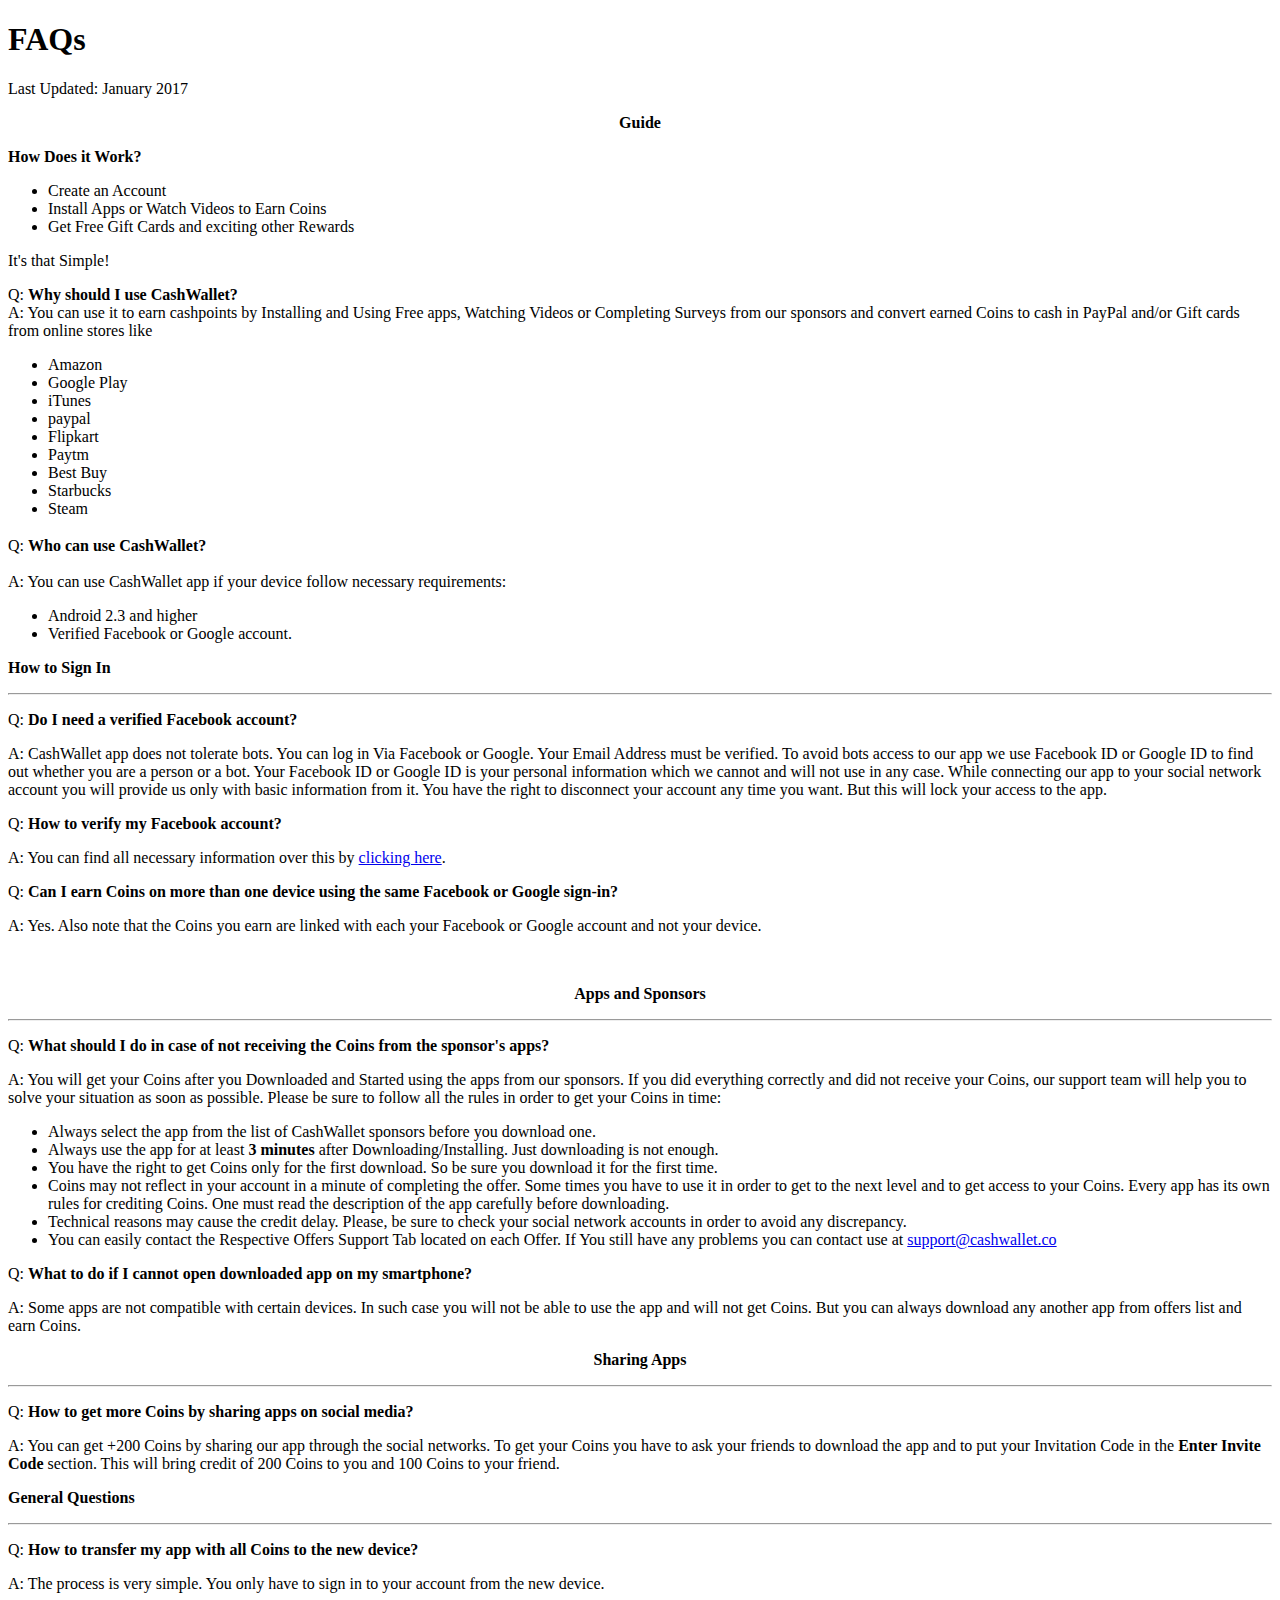
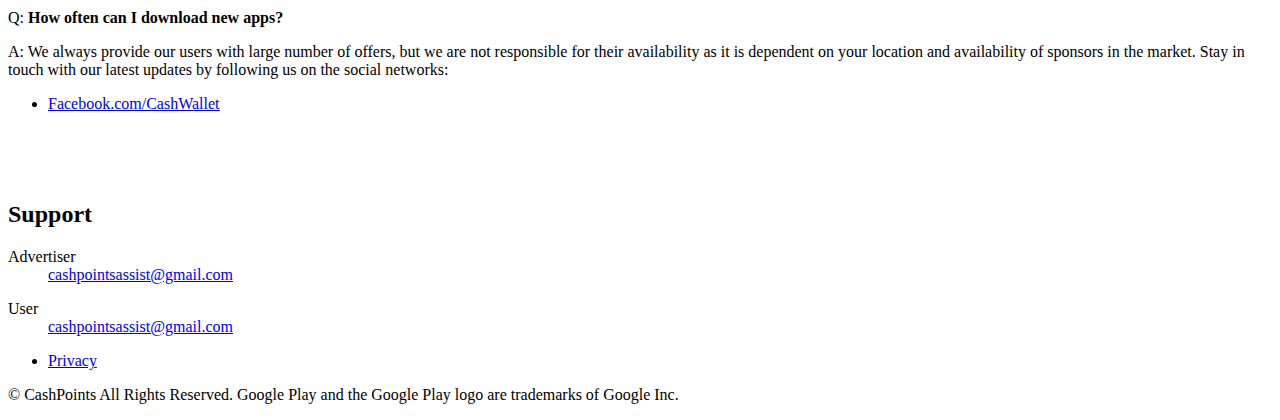
==== FAQ.html @ 26269d50 "added FAQ" ====
<!DOCTYPE HTML>
<html>
	<head>
		<title>CashPoints FAQ</title>
		<meta charset="utf-8" />
		<meta name="viewport" content="width=device-width, initial-scale=1" />
		<!--[if lte IE 8]><script src="assets/js/ie/html5shiv.js"></script><![endif]-->
		<link rel="stylesheet" href="assets/css/main.css" />
		<!--[if lte IE 9]><link rel="stylesheet" href="assets/css/ie9.css" /><![endif]-->
		<!--[if lte IE 8]><link rel="stylesheet" href="assets/css/ie8.css" /><![endif]-->
	</head>
	<body>

		<!-- Wrapper -->
			<div id="wrapper">

				<!-- Header -->
					<header id="header">
						<h1>FAQs</h1>
						<p>Last Updated: January 2017</p>
					</header>

				<!-- Main -->
					<div id="main">

						<!-- Content -->
							<section id="content" class="main">
							<p style="text-align: center;"><b>Guide</b></p>
							<b>How Does it Work?</b>
							<ul>
								<li>Create an Account</li>
								<li>Install Apps or Watch Videos to Earn Coins</li>
								<li>Get Free Gift Cards and exciting other Rewards</li>
								
							</ul>
							<p>It's that Simple!</p>
							<p>Q:&nbsp;<b>Why should I use CashWallet?</b><br>
							 A: You can use it to earn cashpoints by Installing and Using Free apps, Watching Videos or Completing Surveys from our sponsors and convert earned Coins to cash in PayPal and/or Gift cards from online stores like</p>
							 <ul>
								<li>Amazon</li>
								<li>Google Play</li>
								<li>iTunes</li>
								<li>paypal</li>
								<li>Flipkart</li>
								<li>Paytm</li>
                <li>Best Buy</li>
                <li>Starbucks</li>
                <li>Steam</li>
							</ul>
							<p><span style="line-height: 1.45em; background-color: initial;">Q:&nbsp;</span><b style="line-height: 1.45em; background-color: initial;">Who can use CashWallet?</b><br></p><p>A: You can use CashWallet app if your device follow necessary requirements:</p><ul><li>Android 2.3 and higher</li><li>Verified Facebook or Google account.</li></ul><b><p><b>How to Sign In</b></p></b><hr><p>Q:&nbsp;<b>Do I need a verified Facebook account?</b></p><p>A: CashWallet app does not tolerate bots. You can log in Via Facebook or Google. Your Email Address must be verified. To avoid bots access to our app we use Facebook ID or Google ID to find out whether you are a person or a bot. Your Facebook ID or Google ID is your personal information which we cannot and will not use in any case. While connecting our app to your social network account you will provide us only with basic information from it. You have the right to disconnect your account any time you want. But this will lock your access to the app.</p><p>Q:&nbsp;<b>How to verify my Facebook account?</b></p><p>A: You can find all necessary information over this by&nbsp;<a href="https://www.facebook.com/help/398085743567023/" target="_blank" class="external_link">clicking here</a>.</p><p>Q:&nbsp;<b>Can I earn Coins on more than one device using the same Facebook or Google sign-in?</b></p><p>A: Yes. Also note that the Coins you earn are linked with each your Facebook or Google account and not your device.</p><p><br></p><b><p style="text-align: center;"><b>Apps and Sponsors</b></p></b><hr><p>Q:&nbsp;<b>What should I do in case of not receiving the Coins from the sponsor's apps?</b></p><p>A: You will get your Coins after you Downloaded and Started using the apps from our sponsors. If you did everything correctly and did not receive your Coins, our support team will help you to solve your situation as soon as possible. Please be sure to follow all the rules in order to get your Coins in time:</p><ul><li>Always select the app from the list of CashWallet sponsors before you download one.</li><li>Always use the app for at least&nbsp;<b>3 minutes</b>&nbsp;after Downloading/Installing. Just downloading is not enough.</li><li>You have the right to get Coins only for the first download. So be sure you download it for the first time.</li><li>Coins may not reflect in your account in a minute of completing the offer. Some times you have to use it in order to get to the next level and to get access to your Coins. Every app has its own rules for crediting Coins. One must read the description of the app carefully before downloading.</li><li>Technical reasons may cause the credit delay. Please, be sure to check your social network accounts in order to avoid any discrepancy.</li><li>You can easily contact the Respective Offers Support Tab located on each Offer. If You still have any problems you can contact use at&nbsp;<a href="mailto:support@freepaisa.in"></a><a href="mailto:support@cashwallet.com"></a><a href="mailto:support@cashwallet.co">support@cashwallet.co</a></li></ul><p>Q:&nbsp;<b>What to do if I cannot open downloaded app on my smartphone?</b></p><p>A: Some apps are not compatible with certain devices. In such case you will not be able to use the app and will not get Coins. But you can always download any another app from offers list and earn Coins.</p><b><p style="text-align: center;"><b>Sharing Apps</b></p></b><hr><p>Q:&nbsp;<b>How to get more Coins by sharing apps on social media?</b></p><p>A: You can get +200 Coins by sharing our app through the social networks. To get your Coins you have to ask your friends to download the app and to put your Invitation Code in the&nbsp;<b>Enter Invite Code</b>&nbsp;section. This will bring credit of 200 Coins to you and 100 Coins to your friend.</p><b><p><b>General Questions</b></p></b><hr><p>Q:&nbsp;<b>How to transfer my app with all Coins to the new device?</b></p><p>A: The process is very simple. You only have to sign in to your account from the new device.</p><p>Q:&nbsp;<b>How often can I download new apps?</b></p><p>A: We always provide our users with large number of offers, but we are not responsible for their availability as it is dependent on your location and availability of sponsors in the market. Stay in touch with our latest updates by following us on the social networks:</p><p></p><ul><li><u style="background-color: initial;"><a href="https://www.facebook.com/CashWallet-211734185875477/" target="_blank" class="external_link">Facebook.com/CashWallet</a></u><br></li></ul><p></p><br><p></p>


								<br>
							</section>

					</div>

				<!-- Footer -->
					<footer id="footer">
						<section>
						<h2>Support</h2>
							<dl class="alt">
								<dt>Advertiser</dt>
								<dd><a href="mailto:cashpointsassist@gmail.com">cashpointsassist@gmail.com</a></dd>
							</dl>
							<dl class="alt">
								<dt>User</dt>
								<dd><a href="mailto:cashpointsassist@gmail.com">cashpointsassist@gmail.com</a></dd>
							</dl>
						</section>
						<section>
							<ul class="actions">
								<li><a href="privacy.html" class="button">Privacy</a></li>
							</ul>
						</section>
						
						<p class="copyright">&copy; CashPoints All Rights Reserved.  Google Play and the Google Play logo are trademarks of Google Inc.</p>
					</footer>

			</div>

		<!-- Scripts -->
			<script src="assets/js/jquery.min.js"></script>
			<script src="assets/js/jquery.scrollex.min.js"></script>
			<script src="assets/js/jquery.scrolly.min.js"></script>
			<script src="assets/js/skel.min.js"></script>
			<script src="assets/js/util.js"></script>
			<!--[if lte IE 8]><script src="assets/js/ie/respond.min.js"></script><![endif]-->
			<script src="assets/js/main.js"></script>

	</body>
</html>
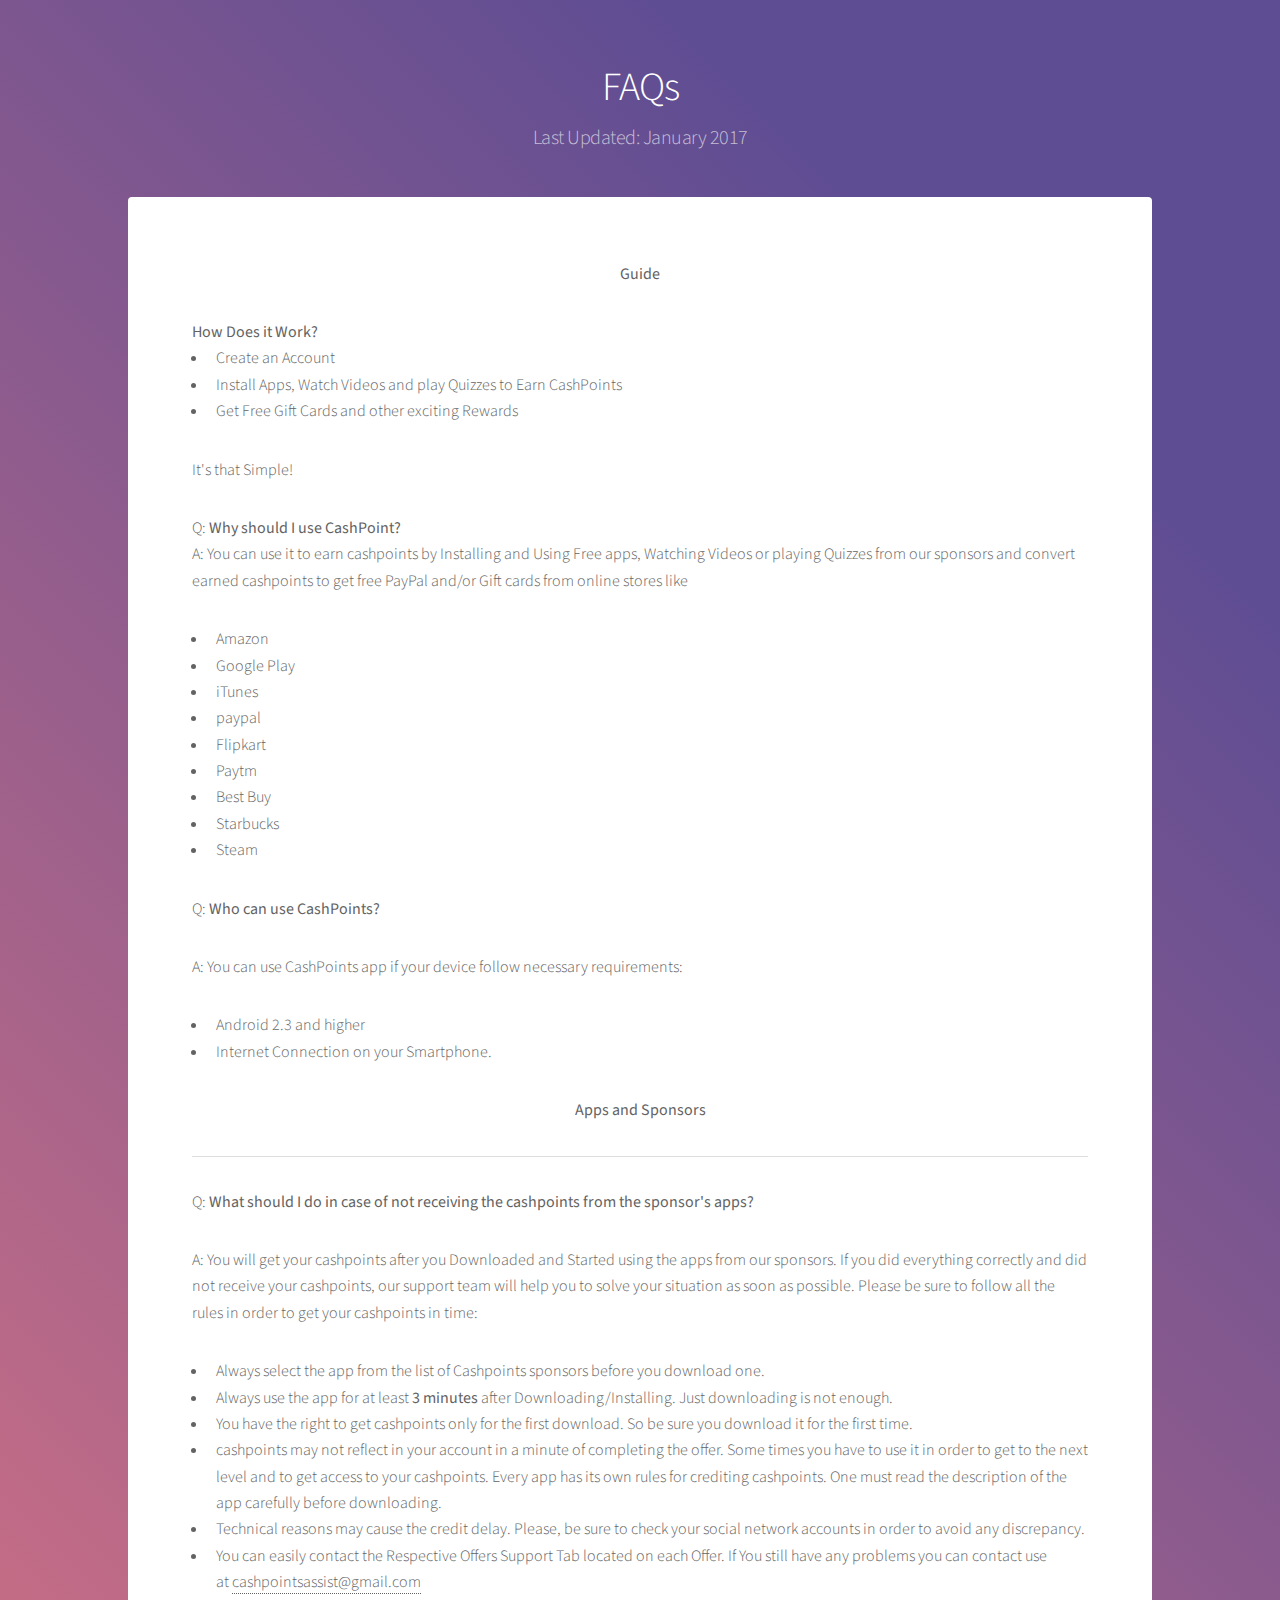
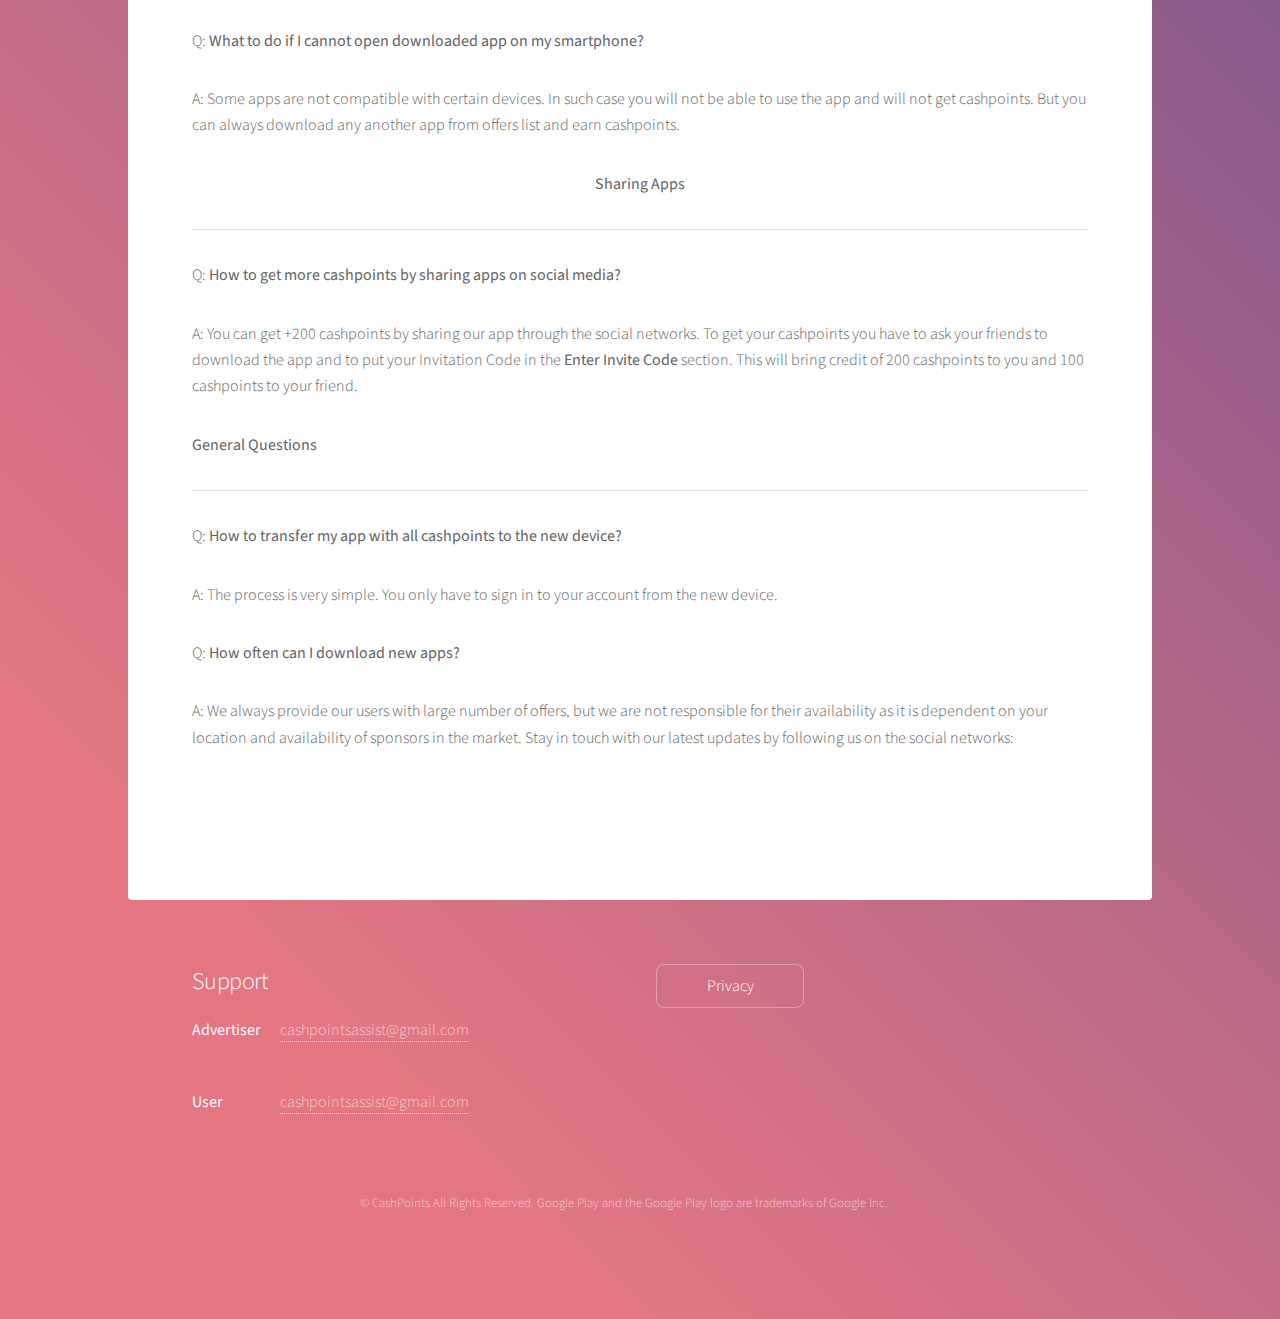
==== commit f68e72d7: "Update FAQ.html" ====
--- a/FAQ.html
+++ b/FAQ.html
@@ -1,92 +1,125 @@
+
 <!DOCTYPE HTML>
 <html>
-	<head>
-		<title>CashPoints FAQ</title>
-		<meta charset="utf-8" />
-		<meta name="viewport" content="width=device-width, initial-scale=1" />
-		<!--[if lte IE 8]><script src="assets/js/ie/html5shiv.js"></script><![endif]-->
-		<link rel="stylesheet" href="assets/css/main.css" />
-		<!--[if lte IE 9]><link rel="stylesheet" href="assets/css/ie9.css" /><![endif]-->
-		<!--[if lte IE 8]><link rel="stylesheet" href="assets/css/ie8.css" /><![endif]-->
-	</head>
-	<body>
-
-		<!-- Wrapper -->
-			<div id="wrapper">
-
-				<!-- Header -->
-					<header id="header">
-						<h1>FAQs</h1>
-						<p>Last Updated: January 2017</p>
-					</header>
-
-				<!-- Main -->
-					<div id="main">
-
-						<!-- Content -->
-							<section id="content" class="main">
-							<p style="text-align: center;"><b>Guide</b></p>
-							<b>How Does it Work?</b>
-							<ul>
-								<li>Create an Account</li>
-								<li>Install Apps or Watch Videos to Earn Coins</li>
-								<li>Get Free Gift Cards and exciting other Rewards</li>
-								
-							</ul>
-							<p>It's that Simple!</p>
-							<p>Q:&nbsp;<b>Why should I use CashWallet?</b><br>
-							 A: You can use it to earn cashpoints by Installing and Using Free apps, Watching Videos or Completing Surveys from our sponsors and convert earned Coins to cash in PayPal and/or Gift cards from online stores like</p>
-							 <ul>
-								<li>Amazon</li>
-								<li>Google Play</li>
-								<li>iTunes</li>
-								<li>paypal</li>
-								<li>Flipkart</li>
-								<li>Paytm</li>
-                <li>Best Buy</li>
-                <li>Starbucks</li>
-                <li>Steam</li>
-							</ul>
-							<p><span style="line-height: 1.45em; background-color: initial;">Q:&nbsp;</span><b style="line-height: 1.45em; background-color: initial;">Who can use CashWallet?</b><br></p><p>A: You can use CashWallet app if your device follow necessary requirements:</p><ul><li>Android 2.3 and higher</li><li>Verified Facebook or Google account.</li></ul><b><p><b>How to Sign In</b></p></b><hr><p>Q:&nbsp;<b>Do I need a verified Facebook account?</b></p><p>A: CashWallet app does not tolerate bots. You can log in Via Facebook or Google. Your Email Address must be verified. To avoid bots access to our app we use Facebook ID or Google ID to find out whether you are a person or a bot. Your Facebook ID or Google ID is your personal information which we cannot and will not use in any case. While connecting our app to your social network account you will provide us only with basic information from it. You have the right to disconnect your account any time you want. But this will lock your access to the app.</p><p>Q:&nbsp;<b>How to verify my Facebook account?</b></p><p>A: You can find all necessary information over this by&nbsp;<a href="https://www.facebook.com/help/398085743567023/" target="_blank" class="external_link">clicking here</a>.</p><p>Q:&nbsp;<b>Can I earn Coins on more than one device using the same Facebook or Google sign-in?</b></p><p>A: Yes. Also note that the Coins you earn are linked with each your Facebook or Google account and not your device.</p><p><br></p><b><p style="text-align: center;"><b>Apps and Sponsors</b></p></b><hr><p>Q:&nbsp;<b>What should I do in case of not receiving the Coins from the sponsor's apps?</b></p><p>A: You will get your Coins after you Downloaded and Started using the apps from our sponsors. If you did everything correctly and did not receive your Coins, our support team will help you to solve your situation as soon as possible. Please be sure to follow all the rules in order to get your Coins in time:</p><ul><li>Always select the app from the list of CashWallet sponsors before you download one.</li><li>Always use the app for at least&nbsp;<b>3 minutes</b>&nbsp;after Downloading/Installing. Just downloading is not enough.</li><li>You have the right to get Coins only for the first download. So be sure you download it for the first time.</li><li>Coins may not reflect in your account in a minute of completing the offer. Some times you have to use it in order to get to the next level and to get access to your Coins. Every app has its own rules for crediting Coins. One must read the description of the app carefully before downloading.</li><li>Technical reasons may cause the credit delay. Please, be sure to check your social network accounts in order to avoid any discrepancy.</li><li>You can easily contact the Respective Offers Support Tab located on each Offer. If You still have any problems you can contact use at&nbsp;<a href="mailto:support@freepaisa.in"></a><a href="mailto:support@cashwallet.com"></a><a href="mailto:support@cashwallet.co">support@cashwallet.co</a></li></ul><p>Q:&nbsp;<b>What to do if I cannot open downloaded app on my smartphone?</b></p><p>A: Some apps are not compatible with certain devices. In such case you will not be able to use the app and will not get Coins. But you can always download any another app from offers list and earn Coins.</p><b><p style="text-align: center;"><b>Sharing Apps</b></p></b><hr><p>Q:&nbsp;<b>How to get more Coins by sharing apps on social media?</b></p><p>A: You can get +200 Coins by sharing our app through the social networks. To get your Coins you have to ask your friends to download the app and to put your Invitation Code in the&nbsp;<b>Enter Invite Code</b>&nbsp;section. This will bring credit of 200 Coins to you and 100 Coins to your friend.</p><b><p><b>General Questions</b></p></b><hr><p>Q:&nbsp;<b>How to transfer my app with all Coins to the new device?</b></p><p>A: The process is very simple. You only have to sign in to your account from the new device.</p><p>Q:&nbsp;<b>How often can I download new apps?</b></p><p>A: We always provide our users with large number of offers, but we are not responsible for their availability as it is dependent on your location and availability of sponsors in the market. Stay in touch with our latest updates by following us on the social networks:</p><p></p><ul><li><u style="background-color: initial;"><a href="https://www.facebook.com/CashWallet-211734185875477/" target="_blank" class="external_link">Facebook.com/CashWallet</a></u><br></li></ul><p></p><br><p></p>
-
-
-								<br>
-							</section>
-
-					</div>
-
-				<!-- Footer -->
-					<footer id="footer">
-						<section>
-						<h2>Support</h2>
-							<dl class="alt">
-								<dt>Advertiser</dt>
-								<dd><a href="mailto:cashpointsassist@gmail.com">cashpointsassist@gmail.com</a></dd>
-							</dl>
-							<dl class="alt">
-								<dt>User</dt>
-								<dd><a href="mailto:cashpointsassist@gmail.com">cashpointsassist@gmail.com</a></dd>
-							</dl>
-						</section>
-						<section>
-							<ul class="actions">
-								<li><a href="privacy.html" class="button">Privacy</a></li>
-							</ul>
-						</section>
-						
-						<p class="copyright">&copy; CashPoints All Rights Reserved.  Google Play and the Google Play logo are trademarks of Google Inc.</p>
-					</footer>
-
-			</div>
-
-		<!-- Scripts -->
-			<script src="assets/js/jquery.min.js"></script>
-			<script src="assets/js/jquery.scrollex.min.js"></script>
-			<script src="assets/js/jquery.scrolly.min.js"></script>
-			<script src="assets/js/skel.min.js"></script>
-			<script src="assets/js/util.js"></script>
-			<!--[if lte IE 8]><script src="assets/js/ie/respond.min.js"></script><![endif]-->
-			<script src="assets/js/main.js"></script>
-
-	</body>
+   <head>
+      <title>CashPoints FAQ</title>
+      <meta charset="utf-8" />
+      <meta name="viewport" content="width=device-width, initial-scale=1" />
+      <!--[if lte IE 8]><script src="assets/js/ie/html5shiv.js"></script><![endif]-->
+      <link rel="stylesheet" href="css/main.css" />
+      <!--[if lte IE 9]>
+      <link rel="stylesheet" href="css/ie9.css" />
+      <![endif]-->
+      <!--[if lte IE 8]>
+      <link rel="stylesheet" href="css/ie8.css" />
+      <![endif]-->
+   </head>
+   <body>
+      <!-- Wrapper -->
+      <div id="wrapper">
+         <!-- Header -->
+         <header id="header">
+            <h1>FAQs</h1>
+            <p>Last Updated: January 2017</p>
+         </header>
+         <!-- Main -->
+         <div id="main">
+            <!-- Content -->
+            <section id="content" class="main">
+               <p style="text-align: center;"><b>Guide</b></p>
+               <b>How Does it Work?</b>
+               <ul>
+                  <li>Create an Account</li>
+                  <li>Install Apps, Watch Videos and play Quizzes to Earn CashPoints</li>
+                  <li>Get Free Gift Cards and other exciting Rewards</li>
+               </ul>
+               <p>It's that Simple!</p>
+               <p>Q:&nbsp;<b>Why should I use CashPoint?</b><br>
+                  A: You can use it to earn cashpoints by Installing and Using Free apps, Watching Videos or playing Quizzes from our sponsors and convert earned cashpoints to get free PayPal and/or Gift cards from online stores like
+               </p>
+               <ul>
+                  <li>Amazon</li>
+                  <li>Google Play</li>
+                  <li>iTunes</li>
+                  <li>paypal</li>
+                  <li>Flipkart</li>
+                  <li>Paytm</li>
+                  <li>Best Buy</li>
+                  <li>Starbucks</li>
+                  <li>Steam</li>
+               </ul>
+               <p><span style="line-height: 1.45em; background-color: initial;">Q:&nbsp;</span><b style="line-height: 1.45em; background-color: initial;">Who can use CashPoints?</b><br></p>
+               <p>A: You can use CashPoints app if your device follow necessary requirements:</p>
+               <ul>
+                  <li>Android 2.3 and higher</li>
+                  <li>Internet Connection on your Smartphone.</li>
+               </ul>
+               <b>
+                  <p style="text-align: center;"><b>Apps and Sponsors</b></p>
+               </b>
+               <hr>
+               <p>Q:&nbsp;<b>What should I do in case of not receiving the cashpoints from the sponsor's apps?</b></p>
+               <p>A: You will get your cashpoints after you Downloaded and Started using the apps from our sponsors. If you did everything correctly and did not receive your cashpoints, our support team will help you to solve your situation as soon as possible. Please be sure to follow all the rules in order to get your cashpoints in time:</p>
+               <ul>
+                  <li>Always select the app from the list of Cashpoints sponsors before you download one.</li>
+                  <li>Always use the app for at least&nbsp;<b>3 minutes</b>&nbsp;after Downloading/Installing. Just downloading is not enough.</li>
+                  <li>You have the right to get cashpoints only for the first download. So be sure you download it for the first time.</li>
+                  <li>cashpoints may not reflect in your account in a minute of completing the offer. Some times you have to use it in order to get to the next level and to get access to your cashpoints. Every app has its own rules for crediting cashpoints. One must read the description of the app carefully before downloading.</li>
+                  <li>Technical reasons may cause the credit delay. Please, be sure to check your social network accounts in order to avoid any discrepancy.</li>
+                  <li>You can easily contact the Respective Offers Support Tab located on each Offer. If You still have any problems you can contact use at&nbsp;<a href="mailto:cashpointsassist@gmail.com"></a><a href="mailto:cashpointsassist@gmail.com"></a><a href="mailto:cashpointsassist@gmail.com">cashpointsassist@gmail.com</a></li>
+               </ul>
+               <p>Q:&nbsp;<b>What to do if I cannot open downloaded app on my smartphone?</b></p>
+               <p>A: Some apps are not compatible with certain devices. In such case you will not be able to use the app and will not get cashpoints. But you can always download any another app from offers list and earn cashpoints.</p>
+               <b>
+                  <p style="text-align: center;"><b>Sharing Apps</b></p>
+               </b>
+               <hr>
+               <p>Q:&nbsp;<b>How to get more cashpoints by sharing apps on social media?</b></p>
+               <p>A: You can get +200 cashpoints by sharing our app through the social networks. To get your cashpoints you have to ask your friends to download the app and to put your Invitation Code in the&nbsp;<b>Enter Invite Code</b>&nbsp;section. This will bring credit of 200 cashpoints to you and 100 cashpoints to your friend.</p>
+               <b>
+                  <p><b>General Questions</b></p>
+               </b>
+               <hr>
+               <p>Q:&nbsp;<b>How to transfer my app with all cashpoints to the new device?</b></p>
+               <p>A: The process is very simple. You only have to sign in to your account from the new device.</p>
+               <p>Q:&nbsp;<b>How often can I download new apps?</b></p>
+               <p>A: We always provide our users with large number of offers, but we are not responsible for their availability as it is dependent on your location and availability of sponsors in the market. Stay in touch with our latest updates by following us on the social networks:</p>
+               <p></p>
+     
+               <p></p>
+               <br>
+               <p></p>
+               <br>
+            </section>
+         </div>
+         <!-- Footer -->
+         <footer id="footer">
+            <section>
+               <h2>Support</h2>
+               <dl class="alt">
+                  <dt>Advertiser</dt>
+                  <dd><a href="mailto:cashpointsassist@gmail.com">cashpointsassist@gmail.com</a></dd>
+               </dl>
+               <dl class="alt">
+                  <dt>User</dt>
+                  <dd><a href="mailto:cashpointsassist@gmail.com">cashpointsassist@gmail.com</a></dd>
+               </dl>
+            </section>
+            <section>
+               <ul class="actions">
+                  <li><a href="privacy.html" class="button">Privacy</a></li>
+               </ul>
+            </section>
+            <p class="copyright">&copy; CashPoints All Rights Reserved.  Google Play and the Google Play logo are trademarks of Google Inc.</p>
+         </footer>
+      </div>
+      <!-- Scripts -->
+      <script src="assets/js/jquery.min.js"></script>
+      <script src="assets/js/jquery.scrollex.min.js"></script>
+      <script src="assets/js/jquery.scrolly.min.js"></script>
+      <script src="assets/js/skel.min.js"></script>
+      <script src="assets/js/util.js"></script>
+      <!--[if lte IE 8]><script src="assets/js/ie/respond.min.js"></script><![endif]-->
+      <script src="assets/js/main.js"></script>
+   </body>
 </html>
--- a/css/main.css
+++ b/css/main.css
@@ -0,0 +1,3801 @@
+@import url(font-awesome.min.css);
+@import "https://fonts.googleapis.com/css?family=Source+Sans+Pro:300,400";
+
+/*
+	Stellar by HTML5 UP
+	html5up.net | @ajlkn
+	Free for personal and commercial use under the CCA 3.0 license (html5up.net/license)
+*/
+
+/* Reset */
+
+	html, body, div, span, applet, object, iframe, h1, h2, h3, h4, h5, h6, p, blockquote, pre, a, abbr, acronym, address, big, cite, code, del, dfn, em, img, ins, kbd, q, s, samp, small, strike, strong, sub, sup, tt, var, b, u, i, center, dl, dt, dd, ol, ul, li, fieldset, form, label, legend, table, caption, tbody, tfoot, thead, tr, th, td, article, aside, canvas, details, embed, figure, figcaption, footer, header, hgroup, menu, nav, output, ruby, section, summary, time, mark, audio, video {
+		margin: 0;
+		padding: 0;
+		border: 0;
+		font-size: 100%;
+		font: inherit;
+		vertical-align: baseline;
+	}
+
+	article, aside, details, figcaption, figure, footer, header, hgroup, menu, nav, section {
+		display: block;
+	}
+
+	body {
+		line-height: 1;
+	}
+
+	ol, ul {
+		list-style: none;
+	}
+
+	blockquote, q {
+		quotes: none;
+	}
+
+	blockquote:before, blockquote:after, q:before, q:after {
+		content: '';
+		content: none;
+	}
+
+	table {
+		border-collapse: collapse;
+		border-spacing: 0;
+	}
+
+	body {
+		-webkit-text-size-adjust: none;
+	}
+
+/* Box Model */
+
+	*, *:before, *:after {
+		-moz-box-sizing: border-box;
+		-webkit-box-sizing: border-box;
+		box-sizing: border-box;
+	}
+
+/* Grid */
+
+	.row {
+		border-bottom: solid 1px transparent;
+		-moz-box-sizing: border-box;
+		-webkit-box-sizing: border-box;
+		box-sizing: border-box;
+	}
+
+	.row > * {
+		float: left;
+		-moz-box-sizing: border-box;
+		-webkit-box-sizing: border-box;
+		box-sizing: border-box;
+	}
+
+	.row:after, .row:before {
+		content: '';
+		display: block;
+		clear: both;
+		height: 0;
+	}
+
+	.row.uniform > * > :first-child {
+		margin-top: 0;
+	}
+
+	.row.uniform > * > :last-child {
+		margin-bottom: 0;
+	}
+
+	.row.\30 \25 > * {
+		padding: 0 0 0 0em;
+	}
+
+	.row.\30 \25 {
+		margin: 0 0 -1px 0em;
+	}
+
+	.row.uniform.\30 \25 > * {
+		padding: 0em 0 0 0em;
+	}
+
+	.row.uniform.\30 \25 {
+		margin: 0em 0 -1px 0em;
+	}
+
+	.row > * {
+		padding: 0 0 0 1.5em;
+	}
+
+	.row {
+		margin: 0 0 -1px -1.5em;
+	}
+
+	.row.uniform > * {
+		padding: 1.5em 0 0 1.5em;
+	}
+
+	.row.uniform {
+		margin: -1.5em 0 -1px -1.5em;
+	}
+
+	.row.\32 00\25 > * {
+		padding: 0 0 0 3em;
+	}
+
+	.row.\32 00\25 {
+		margin: 0 0 -1px -3em;
+	}
+
+	.row.uniform.\32 00\25 > * {
+		padding: 3em 0 0 3em;
+	}
+
+	.row.uniform.\32 00\25 {
+		margin: -3em 0 -1px -3em;
+	}
+
+	.row.\31 50\25 > * {
+		padding: 0 0 0 2.25em;
+	}
+
+	.row.\31 50\25 {
+		margin: 0 0 -1px -2.25em;
+	}
+
+	.row.uniform.\31 50\25 > * {
+		padding: 2.25em 0 0 2.25em;
+	}
+
+	.row.uniform.\31 50\25 {
+		margin: -2.25em 0 -1px -2.25em;
+	}
+
+	.row.\35 0\25 > * {
+		padding: 0 0 0 0.75em;
+	}
+
+	.row.\35 0\25 {
+		margin: 0 0 -1px -0.75em;
+	}
+
+	.row.uniform.\35 0\25 > * {
+		padding: 0.75em 0 0 0.75em;
+	}
+
+	.row.uniform.\35 0\25 {
+		margin: -0.75em 0 -1px -0.75em;
+	}
+
+	.row.\32 5\25 > * {
+		padding: 0 0 0 0.375em;
+	}
+
+	.row.\32 5\25 {
+		margin: 0 0 -1px -0.375em;
+	}
+
+	.row.uniform.\32 5\25 > * {
+		padding: 0.375em 0 0 0.375em;
+	}
+
+	.row.uniform.\32 5\25 {
+		margin: -0.375em 0 -1px -0.375em;
+	}
+
+	.\31 2u, .\31 2u\24 {
+		width: 100%;
+		clear: none;
+		margin-left: 0;
+	}
+
+	.\31 1u, .\31 1u\24 {
+		width: 91.6666666667%;
+		clear: none;
+		margin-left: 0;
+	}
+
+	.\31 0u, .\31 0u\24 {
+		width: 83.3333333333%;
+		clear: none;
+		margin-left: 0;
+	}
+
+	.\39 u, .\39 u\24 {
+		width: 75%;
+		clear: none;
+		margin-left: 0;
+	}
+
+	.\38 u, .\38 u\24 {
+		width: 66.6666666667%;
+		clear: none;
+		margin-left: 0;
+	}
+
+	.\37 u, .\37 u\24 {
+		width: 58.3333333333%;
+		clear: none;
+		margin-left: 0;
+	}
+
+	.\36 u, .\36 u\24 {
+		width: 50%;
+		clear: none;
+		margin-left: 0;
+	}
+
+	.\35 u, .\35 u\24 {
+		width: 41.6666666667%;
+		clear: none;
+		margin-left: 0;
+	}
+
+	.\34 u, .\34 u\24 {
+		width: 33.3333333333%;
+		clear: none;
+		margin-left: 0;
+	}
+
+	.\33 u, .\33 u\24 {
+		width: 25%;
+		clear: none;
+		margin-left: 0;
+	}
+
+	.\32 u, .\32 u\24 {
+		width: 16.6666666667%;
+		clear: none;
+		margin-left: 0;
+	}
+
+	.\31 u, .\31 u\24 {
+		width: 8.3333333333%;
+		clear: none;
+		margin-left: 0;
+	}
+
+	.\31 2u\24 + *,
+	.\31 1u\24 + *,
+	.\31 0u\24 + *,
+	.\39 u\24 + *,
+	.\38 u\24 + *,
+	.\37 u\24 + *,
+	.\36 u\24 + *,
+	.\35 u\24 + *,
+	.\34 u\24 + *,
+	.\33 u\24 + *,
+	.\32 u\24 + *,
+	.\31 u\24 + * {
+		clear: left;
+	}
+
+	.\-11u {
+		margin-left: 91.66667%;
+	}
+
+	.\-10u {
+		margin-left: 83.33333%;
+	}
+
+	.\-9u {
+		margin-left: 75%;
+	}
+
+	.\-8u {
+		margin-left: 66.66667%;
+	}
+
+	.\-7u {
+		margin-left: 58.33333%;
+	}
+
+	.\-6u {
+		margin-left: 50%;
+	}
+
+	.\-5u {
+		margin-left: 41.66667%;
+	}
+
+	.\-4u {
+		margin-left: 33.33333%;
+	}
+
+	.\-3u {
+		margin-left: 25%;
+	}
+
+	.\-2u {
+		margin-left: 16.66667%;
+	}
+
+	.\-1u {
+		margin-left: 8.33333%;
+	}
+
+	@media screen and (max-width: 1680px) {
+
+		.row > * {
+			padding: 0 0 0 1.5em;
+		}
+
+		.row {
+			margin: 0 0 -1px -1.5em;
+		}
+
+		.row.uniform > * {
+			padding: 1.5em 0 0 1.5em;
+		}
+
+		.row.uniform {
+			margin: -1.5em 0 -1px -1.5em;
+		}
+
+		.row.\32 00\25 > * {
+			padding: 0 0 0 3em;
+		}
+
+		.row.\32 00\25 {
+			margin: 0 0 -1px -3em;
+		}
+
+		.row.uniform.\32 00\25 > * {
+			padding: 3em 0 0 3em;
+		}
+
+		.row.uniform.\32 00\25 {
+			margin: -3em 0 -1px -3em;
+		}
+
+		.row.\31 50\25 > * {
+			padding: 0 0 0 2.25em;
+		}
+
+		.row.\31 50\25 {
+			margin: 0 0 -1px -2.25em;
+		}
+
+		.row.uniform.\31 50\25 > * {
+			padding: 2.25em 0 0 2.25em;
+		}
+
+		.row.uniform.\31 50\25 {
+			margin: -2.25em 0 -1px -2.25em;
+		}
+
+		.row.\35 0\25 > * {
+			padding: 0 0 0 0.75em;
+		}
+
+		.row.\35 0\25 {
+			margin: 0 0 -1px -0.75em;
+		}
+
+		.row.uniform.\35 0\25 > * {
+			padding: 0.75em 0 0 0.75em;
+		}
+
+		.row.uniform.\35 0\25 {
+			margin: -0.75em 0 -1px -0.75em;
+		}
+
+		.row.\32 5\25 > * {
+			padding: 0 0 0 0.375em;
+		}
+
+		.row.\32 5\25 {
+			margin: 0 0 -1px -0.375em;
+		}
+
+		.row.uniform.\32 5\25 > * {
+			padding: 0.375em 0 0 0.375em;
+		}
+
+		.row.uniform.\32 5\25 {
+			margin: -0.375em 0 -1px -0.375em;
+		}
+
+		.\31 2u\28xlarge\29, .\31 2u\24\28xlarge\29 {
+			width: 100%;
+			clear: none;
+			margin-left: 0;
+		}
+
+		.\31 1u\28xlarge\29, .\31 1u\24\28xlarge\29 {
+			width: 91.6666666667%;
+			clear: none;
+			margin-left: 0;
+		}
+
+		.\31 0u\28xlarge\29, .\31 0u\24\28xlarge\29 {
+			width: 83.3333333333%;
+			clear: none;
+			margin-left: 0;
+		}
+
+		.\39 u\28xlarge\29, .\39 u\24\28xlarge\29 {
+			width: 75%;
+			clear: none;
+			margin-left: 0;
+		}
+
+		.\38 u\28xlarge\29, .\38 u\24\28xlarge\29 {
+			width: 66.6666666667%;
+			clear: none;
+			margin-left: 0;
+		}
+
+		.\37 u\28xlarge\29, .\37 u\24\28xlarge\29 {
+			width: 58.3333333333%;
+			clear: none;
+			margin-left: 0;
+		}
+
+		.\36 u\28xlarge\29, .\36 u\24\28xlarge\29 {
+			width: 50%;
+			clear: none;
+			margin-left: 0;
+		}
+
+		.\35 u\28xlarge\29, .\35 u\24\28xlarge\29 {
+			width: 41.6666666667%;
+			clear: none;
+			margin-left: 0;
+		}
+
+		.\34 u\28xlarge\29, .\34 u\24\28xlarge\29 {
+			width: 33.3333333333%;
+			clear: none;
+			margin-left: 0;
+		}
+
+		.\33 u\28xlarge\29, .\33 u\24\28xlarge\29 {
+			width: 25%;
+			clear: none;
+			margin-left: 0;
+		}
+
+		.\32 u\28xlarge\29, .\32 u\24\28xlarge\29 {
+			width: 16.6666666667%;
+			clear: none;
+			margin-left: 0;
+		}
+
+		.\31 u\28xlarge\29, .\31 u\24\28xlarge\29 {
+			width: 8.3333333333%;
+			clear: none;
+			margin-left: 0;
+		}
+
+		.\31 2u\24\28xlarge\29 + *,
+		.\31 1u\24\28xlarge\29 + *,
+		.\31 0u\24\28xlarge\29 + *,
+		.\39 u\24\28xlarge\29 + *,
+		.\38 u\24\28xlarge\29 + *,
+		.\37 u\24\28xlarge\29 + *,
+		.\36 u\24\28xlarge\29 + *,
+		.\35 u\24\28xlarge\29 + *,
+		.\34 u\24\28xlarge\29 + *,
+		.\33 u\24\28xlarge\29 + *,
+		.\32 u\24\28xlarge\29 + *,
+		.\31 u\24\28xlarge\29 + * {
+			clear: left;
+		}
+
+		.\-11u\28xlarge\29 {
+			margin-left: 91.66667%;
+		}
+
+		.\-10u\28xlarge\29 {
+			margin-left: 83.33333%;
+		}
+
+		.\-9u\28xlarge\29 {
+			margin-left: 75%;
+		}
+
+		.\-8u\28xlarge\29 {
+			margin-left: 66.66667%;
+		}
+
+		.\-7u\28xlarge\29 {
+			margin-left: 58.33333%;
+		}
+
+		.\-6u\28xlarge\29 {
+			margin-left: 50%;
+		}
+
+		.\-5u\28xlarge\29 {
+			margin-left: 41.66667%;
+		}
+
+		.\-4u\28xlarge\29 {
+			margin-left: 33.33333%;
+		}
+
+		.\-3u\28xlarge\29 {
+			margin-left: 25%;
+		}
+
+		.\-2u\28xlarge\29 {
+			margin-left: 16.66667%;
+		}
+
+		.\-1u\28xlarge\29 {
+			margin-left: 8.33333%;
+		}
+
+	}
+
+	@media screen and (max-width: 1280px) {
+
+		.row > * {
+			padding: 0 0 0 1.5em;
+		}
+
+		.row {
+			margin: 0 0 -1px -1.5em;
+		}
+
+		.row.uniform > * {
+			padding: 1.5em 0 0 1.5em;
+		}
+
+		.row.uniform {
+			margin: -1.5em 0 -1px -1.5em;
+		}
+
+		.row.\32 00\25 > * {
+			padding: 0 0 0 3em;
+		}
+
+		.row.\32 00\25 {
+			margin: 0 0 -1px -3em;
+		}
+
+		.row.uniform.\32 00\25 > * {
+			padding: 3em 0 0 3em;
+		}
+
+		.row.uniform.\32 00\25 {
+			margin: -3em 0 -1px -3em;
+		}
+
+		.row.\31 50\25 > * {
+			padding: 0 0 0 2.25em;
+		}
+
+		.row.\31 50\25 {
+			margin: 0 0 -1px -2.25em;
+		}
+
+		.row.uniform.\31 50\25 > * {
+			padding: 2.25em 0 0 2.25em;
+		}
+
+		.row.uniform.\31 50\25 {
+			margin: -2.25em 0 -1px -2.25em;
+		}
+
+		.row.\35 0\25 > * {
+			padding: 0 0 0 0.75em;
+		}
+
+		.row.\35 0\25 {
+			margin: 0 0 -1px -0.75em;
+		}
+
+		.row.uniform.\35 0\25 > * {
+			padding: 0.75em 0 0 0.75em;
+		}
+
+		.row.uniform.\35 0\25 {
+			margin: -0.75em 0 -1px -0.75em;
+		}
+
+		.row.\32 5\25 > * {
+			padding: 0 0 0 0.375em;
+		}
+
+		.row.\32 5\25 {
+			margin: 0 0 -1px -0.375em;
+		}
+
+		.row.uniform.\32 5\25 > * {
+			padding: 0.375em 0 0 0.375em;
+		}
+
+		.row.uniform.\32 5\25 {
+			margin: -0.375em 0 -1px -0.375em;
+		}
+
+		.\31 2u\28large\29, .\31 2u\24\28large\29 {
+			width: 100%;
+			clear: none;
+			margin-left: 0;
+		}
+
+		.\31 1u\28large\29, .\31 1u\24\28large\29 {
+			width: 91.6666666667%;
+			clear: none;
+			margin-left: 0;
+		}
+
+		.\31 0u\28large\29, .\31 0u\24\28large\29 {
+			width: 83.3333333333%;
+			clear: none;
+			margin-left: 0;
+		}
+
+		.\39 u\28large\29, .\39 u\24\28large\29 {
+			width: 75%;
+			clear: none;
+			margin-left: 0;
+		}
+
+		.\38 u\28large\29, .\38 u\24\28large\29 {
+			width: 66.6666666667%;
+			clear: none;
+			margin-left: 0;
+		}
+
+		.\37 u\28large\29, .\37 u\24\28large\29 {
+			width: 58.3333333333%;
+			clear: none;
+			margin-left: 0;
+		}
+
+		.\36 u\28large\29, .\36 u\24\28large\29 {
+			width: 50%;
+			clear: none;
+			margin-left: 0;
+		}
+
+		.\35 u\28large\29, .\35 u\24\28large\29 {
+			width: 41.6666666667%;
+			clear: none;
+			margin-left: 0;
+		}
+
+		.\34 u\28large\29, .\34 u\24\28large\29 {
+			width: 33.3333333333%;
+			clear: none;
+			margin-left: 0;
+		}
+
+		.\33 u\28large\29, .\33 u\24\28large\29 {
+			width: 25%;
+			clear: none;
+			margin-left: 0;
+		}
+
+		.\32 u\28large\29, .\32 u\24\28large\29 {
+			width: 16.6666666667%;
+			clear: none;
+			margin-left: 0;
+		}
+
+		.\31 u\28large\29, .\31 u\24\28large\29 {
+			width: 8.3333333333%;
+			clear: none;
+			margin-left: 0;
+		}
+
+		.\31 2u\24\28large\29 + *,
+		.\31 1u\24\28large\29 + *,
+		.\31 0u\24\28large\29 + *,
+		.\39 u\24\28large\29 + *,
+		.\38 u\24\28large\29 + *,
+		.\37 u\24\28large\29 + *,
+		.\36 u\24\28large\29 + *,
+		.\35 u\24\28large\29 + *,
+		.\34 u\24\28large\29 + *,
+		.\33 u\24\28large\29 + *,
+		.\32 u\24\28large\29 + *,
+		.\31 u\24\28large\29 + * {
+			clear: left;
+		}
+
+		.\-11u\28large\29 {
+			margin-left: 91.66667%;
+		}
+
+		.\-10u\28large\29 {
+			margin-left: 83.33333%;
+		}
+
+		.\-9u\28large\29 {
+			margin-left: 75%;
+		}
+
+		.\-8u\28large\29 {
+			margin-left: 66.66667%;
+		}
+
+		.\-7u\28large\29 {
+			margin-left: 58.33333%;
+		}
+
+		.\-6u\28large\29 {
+			margin-left: 50%;
+		}
+
+		.\-5u\28large\29 {
+			margin-left: 41.66667%;
+		}
+
+		.\-4u\28large\29 {
+			margin-left: 33.33333%;
+		}
+
+		.\-3u\28large\29 {
+			margin-left: 25%;
+		}
+
+		.\-2u\28large\29 {
+			margin-left: 16.66667%;
+		}
+
+		.\-1u\28large\29 {
+			margin-left: 8.33333%;
+		}
+
+	}
+
+	@media screen and (max-width: 980px) {
+
+		.row > * {
+			padding: 0 0 0 1.5em;
+		}
+
+		.row {
+			margin: 0 0 -1px -1.5em;
+		}
+
+		.row.uniform > * {
+			padding: 1.5em 0 0 1.5em;
+		}
+
+		.row.uniform {
+			margin: -1.5em 0 -1px -1.5em;
+		}
+
+		.row.\32 00\25 > * {
+			padding: 0 0 0 3em;
+		}
+
+		.row.\32 00\25 {
+			margin: 0 0 -1px -3em;
+		}
+
+		.row.uniform.\32 00\25 > * {
+			padding: 3em 0 0 3em;
+		}
+
+		.row.uniform.\32 00\25 {
+			margin: -3em 0 -1px -3em;
+		}
+
+		.row.\31 50\25 > * {
+			padding: 0 0 0 2.25em;
+		}
+
+		.row.\31 50\25 {
+			margin: 0 0 -1px -2.25em;
+		}
+
+		.row.uniform.\31 50\25 > * {
+			padding: 2.25em 0 0 2.25em;
+		}
+
+		.row.uniform.\31 50\25 {
+			margin: -2.25em 0 -1px -2.25em;
+		}
+
+		.row.\35 0\25 > * {
+			padding: 0 0 0 0.75em;
+		}
+
+		.row.\35 0\25 {
+			margin: 0 0 -1px -0.75em;
+		}
+
+		.row.uniform.\35 0\25 > * {
+			padding: 0.75em 0 0 0.75em;
+		}
+
+		.row.uniform.\35 0\25 {
+			margin: -0.75em 0 -1px -0.75em;
+		}
+
+		.row.\32 5\25 > * {
+			padding: 0 0 0 0.375em;
+		}
+
+		.row.\32 5\25 {
+			margin: 0 0 -1px -0.375em;
+		}
+
+		.row.uniform.\32 5\25 > * {
+			padding: 0.375em 0 0 0.375em;
+		}
+
+		.row.uniform.\32 5\25 {
+			margin: -0.375em 0 -1px -0.375em;
+		}
+
+		.\31 2u\28medium\29, .\31 2u\24\28medium\29 {
+			width: 100%;
+			clear: none;
+			margin-left: 0;
+		}
+
+		.\31 1u\28medium\29, .\31 1u\24\28medium\29 {
+			width: 91.6666666667%;
+			clear: none;
+			margin-left: 0;
+		}
+
+		.\31 0u\28medium\29, .\31 0u\24\28medium\29 {
+			width: 83.3333333333%;
+			clear: none;
+			margin-left: 0;
+		}
+
+		.\39 u\28medium\29, .\39 u\24\28medium\29 {
+			width: 75%;
+			clear: none;
+			margin-left: 0;
+		}
+
+		.\38 u\28medium\29, .\38 u\24\28medium\29 {
+			width: 66.6666666667%;
+			clear: none;
+			margin-left: 0;
+		}
+
+		.\37 u\28medium\29, .\37 u\24\28medium\29 {
+			width: 58.3333333333%;
+			clear: none;
+			margin-left: 0;
+		}
+
+		.\36 u\28medium\29, .\36 u\24\28medium\29 {
+			width: 50%;
+			clear: none;
+			margin-left: 0;
+		}
+
+		.\35 u\28medium\29, .\35 u\24\28medium\29 {
+			width: 41.6666666667%;
+			clear: none;
+			margin-left: 0;
+		}
+
+		.\34 u\28medium\29, .\34 u\24\28medium\29 {
+			width: 33.3333333333%;
+			clear: none;
+			margin-left: 0;
+		}
+
+		.\33 u\28medium\29, .\33 u\24\28medium\29 {
+			width: 25%;
+			clear: none;
+			margin-left: 0;
+		}
+
+		.\32 u\28medium\29, .\32 u\24\28medium\29 {
+			width: 16.6666666667%;
+			clear: none;
+			margin-left: 0;
+		}
+
+		.\31 u\28medium\29, .\31 u\24\28medium\29 {
+			width: 8.3333333333%;
+			clear: none;
+			margin-left: 0;
+		}
+
+		.\31 2u\24\28medium\29 + *,
+		.\31 1u\24\28medium\29 + *,
+		.\31 0u\24\28medium\29 + *,
+		.\39 u\24\28medium\29 + *,
+		.\38 u\24\28medium\29 + *,
+		.\37 u\24\28medium\29 + *,
+		.\36 u\24\28medium\29 + *,
+		.\35 u\24\28medium\29 + *,
+		.\34 u\24\28medium\29 + *,
+		.\33 u\24\28medium\29 + *,
+		.\32 u\24\28medium\29 + *,
+		.\31 u\24\28medium\29 + * {
+			clear: left;
+		}
+
+		.\-11u\28medium\29 {
+			margin-left: 91.66667%;
+		}
+
+		.\-10u\28medium\29 {
+			margin-left: 83.33333%;
+		}
+
+		.\-9u\28medium\29 {
+			margin-left: 75%;
+		}
+
+		.\-8u\28medium\29 {
+			margin-left: 66.66667%;
+		}
+
+		.\-7u\28medium\29 {
+			margin-left: 58.33333%;
+		}
+
+		.\-6u\28medium\29 {
+			margin-left: 50%;
+		}
+
+		.\-5u\28medium\29 {
+			margin-left: 41.66667%;
+		}
+
+		.\-4u\28medium\29 {
+			margin-left: 33.33333%;
+		}
+
+		.\-3u\28medium\29 {
+			margin-left: 25%;
+		}
+
+		.\-2u\28medium\29 {
+			margin-left: 16.66667%;
+		}
+
+		.\-1u\28medium\29 {
+			margin-left: 8.33333%;
+		}
+
+	}
+
+	@media screen and (max-width: 736px) {
+
+		.row > * {
+			padding: 0 0 0 1em;
+		}
+
+		.row {
+			margin: 0 0 -1px -1em;
+		}
+
+		.row.uniform > * {
+			padding: 1em 0 0 1em;
+		}
+
+		.row.uniform {
+			margin: -1em 0 -1px -1em;
+		}
+
+		.row.\32 00\25 > * {
+			padding: 0 0 0 2em;
+		}
+
+		.row.\32 00\25 {
+			margin: 0 0 -1px -2em;
+		}
+
+		.row.uniform.\32 00\25 > * {
+			padding: 2em 0 0 2em;
+		}
+
+		.row.uniform.\32 00\25 {
+			margin: -2em 0 -1px -2em;
+		}
+
+		.row.\31 50\25 > * {
+			padding: 0 0 0 1.5em;
+		}
+
+		.row.\31 50\25 {
+			margin: 0 0 -1px -1.5em;
+		}
+
+		.row.uniform.\31 50\25 > * {
+			padding: 1.5em 0 0 1.5em;
+		}
+
+		.row.uniform.\31 50\25 {
+			margin: -1.5em 0 -1px -1.5em;
+		}
+
+		.row.\35 0\25 > * {
+			padding: 0 0 0 0.5em;
+		}
+
+		.row.\35 0\25 {
+			margin: 0 0 -1px -0.5em;
+		}
+
+		.row.uniform.\35 0\25 > * {
+			padding: 0.5em 0 0 0.5em;
+		}
+
+		.row.uniform.\35 0\25 {
+			margin: -0.5em 0 -1px -0.5em;
+		}
+
+		.row.\32 5\25 > * {
+			padding: 0 0 0 0.25em;
+		}
+
+		.row.\32 5\25 {
+			margin: 0 0 -1px -0.25em;
+		}
+
+		.row.uniform.\32 5\25 > * {
+			padding: 0.25em 0 0 0.25em;
+		}
+
+		.row.uniform.\32 5\25 {
+			margin: -0.25em 0 -1px -0.25em;
+		}
+
+		.\31 2u\28small\29, .\31 2u\24\28small\29 {
+			width: 100%;
+			clear: none;
+			margin-left: 0;
+		}
+
+		.\31 1u\28small\29, .\31 1u\24\28small\29 {
+			width: 91.6666666667%;
+			clear: none;
+			margin-left: 0;
+		}
+
+		.\31 0u\28small\29, .\31 0u\24\28small\29 {
+			width: 83.3333333333%;
+			clear: none;
+			margin-left: 0;
+		}
+
+		.\39 u\28small\29, .\39 u\24\28small\29 {
+			width: 75%;
+			clear: none;
+			margin-left: 0;
+		}
+
+		.\38 u\28small\29, .\38 u\24\28small\29 {
+			width: 66.6666666667%;
+			clear: none;
+			margin-left: 0;
+		}
+
+		.\37 u\28small\29, .\37 u\24\28small\29 {
+			width: 58.3333333333%;
+			clear: none;
+			margin-left: 0;
+		}
+
+		.\36 u\28small\29, .\36 u\24\28small\29 {
+			width: 50%;
+			clear: none;
+			margin-left: 0;
+		}
+
+		.\35 u\28small\29, .\35 u\24\28small\29 {
+			width: 41.6666666667%;
+			clear: none;
+			margin-left: 0;
+		}
+
+		.\34 u\28small\29, .\34 u\24\28small\29 {
+			width: 33.3333333333%;
+			clear: none;
+			margin-left: 0;
+		}
+
+		.\33 u\28small\29, .\33 u\24\28small\29 {
+			width: 25%;
+			clear: none;
+			margin-left: 0;
+		}
+
+		.\32 u\28small\29, .\32 u\24\28small\29 {
+			width: 16.6666666667%;
+			clear: none;
+			margin-left: 0;
+		}
+
+		.\31 u\28small\29, .\31 u\24\28small\29 {
+			width: 8.3333333333%;
+			clear: none;
+			margin-left: 0;
+		}
+
+		.\31 2u\24\28small\29 + *,
+		.\31 1u\24\28small\29 + *,
+		.\31 0u\24\28small\29 + *,
+		.\39 u\24\28small\29 + *,
+		.\38 u\24\28small\29 + *,
+		.\37 u\24\28small\29 + *,
+		.\36 u\24\28small\29 + *,
+		.\35 u\24\28small\29 + *,
+		.\34 u\24\28small\29 + *,
+		.\33 u\24\28small\29 + *,
+		.\32 u\24\28small\29 + *,
+		.\31 u\24\28small\29 + * {
+			clear: left;
+		}
+
+		.\-11u\28small\29 {
+			margin-left: 91.66667%;
+		}
+
+		.\-10u\28small\29 {
+			margin-left: 83.33333%;
+		}
+
+		.\-9u\28small\29 {
+			margin-left: 75%;
+		}
+
+		.\-8u\28small\29 {
+			margin-left: 66.66667%;
+		}
+
+		.\-7u\28small\29 {
+			margin-left: 58.33333%;
+		}
+
+		.\-6u\28small\29 {
+			margin-left: 50%;
+		}
+
+		.\-5u\28small\29 {
+			margin-left: 41.66667%;
+		}
+
+		.\-4u\28small\29 {
+			margin-left: 33.33333%;
+		}
+
+		.\-3u\28small\29 {
+			margin-left: 25%;
+		}
+
+		.\-2u\28small\29 {
+			margin-left: 16.66667%;
+		}
+
+		.\-1u\28small\29 {
+			margin-left: 8.33333%;
+		}
+
+	}
+
+	@media screen and (max-width: 480px) {
+
+		.row > * {
+			padding: 0 0 0 1em;
+		}
+
+		.row {
+			margin: 0 0 -1px -1em;
+		}
+
+		.row.uniform > * {
+			padding: 1em 0 0 1em;
+		}
+
+		.row.uniform {
+			margin: -1em 0 -1px -1em;
+		}
+
+		.row.\32 00\25 > * {
+			padding: 0 0 0 2em;
+		}
+
+		.row.\32 00\25 {
+			margin: 0 0 -1px -2em;
+		}
+
+		.row.uniform.\32 00\25 > * {
+			padding: 2em 0 0 2em;
+		}
+
+		.row.uniform.\32 00\25 {
+			margin: -2em 0 -1px -2em;
+		}
+
+		.row.\31 50\25 > * {
+			padding: 0 0 0 1.5em;
+		}
+
+		.row.\31 50\25 {
+			margin: 0 0 -1px -1.5em;
+		}
+
+		.row.uniform.\31 50\25 > * {
+			padding: 1.5em 0 0 1.5em;
+		}
+
+		.row.uniform.\31 50\25 {
+			margin: -1.5em 0 -1px -1.5em;
+		}
+
+		.row.\35 0\25 > * {
+			padding: 0 0 0 0.5em;
+		}
+
+		.row.\35 0\25 {
+			margin: 0 0 -1px -0.5em;
+		}
+
+		.row.uniform.\35 0\25 > * {
+			padding: 0.5em 0 0 0.5em;
+		}
+
+		.row.uniform.\35 0\25 {
+			margin: -0.5em 0 -1px -0.5em;
+		}
+
+		.row.\32 5\25 > * {
+			padding: 0 0 0 0.25em;
+		}
+
+		.row.\32 5\25 {
+			margin: 0 0 -1px -0.25em;
+		}
+
+		.row.uniform.\32 5\25 > * {
+			padding: 0.25em 0 0 0.25em;
+		}
+
+		.row.uniform.\32 5\25 {
+			margin: -0.25em 0 -1px -0.25em;
+		}
+
+		.\31 2u\28xsmall\29, .\31 2u\24\28xsmall\29 {
+			width: 100%;
+			clear: none;
+			margin-left: 0;
+		}
+
+		.\31 1u\28xsmall\29, .\31 1u\24\28xsmall\29 {
+			width: 91.6666666667%;
+			clear: none;
+			margin-left: 0;
+		}
+
+		.\31 0u\28xsmall\29, .\31 0u\24\28xsmall\29 {
+			width: 83.3333333333%;
+			clear: none;
+			margin-left: 0;
+		}
+
+		.\39 u\28xsmall\29, .\39 u\24\28xsmall\29 {
+			width: 75%;
+			clear: none;
+			margin-left: 0;
+		}
+
+		.\38 u\28xsmall\29, .\38 u\24\28xsmall\29 {
+			width: 66.6666666667%;
+			clear: none;
+			margin-left: 0;
+		}
+
+		.\37 u\28xsmall\29, .\37 u\24\28xsmall\29 {
+			width: 58.3333333333%;
+			clear: none;
+			margin-left: 0;
+		}
+
+		.\36 u\28xsmall\29, .\36 u\24\28xsmall\29 {
+			width: 50%;
+			clear: none;
+			margin-left: 0;
+		}
+
+		.\35 u\28xsmall\29, .\35 u\24\28xsmall\29 {
+			width: 41.6666666667%;
+			clear: none;
+			margin-left: 0;
+		}
+
+		.\34 u\28xsmall\29, .\34 u\24\28xsmall\29 {
+			width: 33.3333333333%;
+			clear: none;
+			margin-left: 0;
+		}
+
+		.\33 u\28xsmall\29, .\33 u\24\28xsmall\29 {
+			width: 25%;
+			clear: none;
+			margin-left: 0;
+		}
+
+		.\32 u\28xsmall\29, .\32 u\24\28xsmall\29 {
+			width: 16.6666666667%;
+			clear: none;
+			margin-left: 0;
+		}
+
+		.\31 u\28xsmall\29, .\31 u\24\28xsmall\29 {
+			width: 8.3333333333%;
+			clear: none;
+			margin-left: 0;
+		}
+
+		.\31 2u\24\28xsmall\29 + *,
+		.\31 1u\24\28xsmall\29 + *,
+		.\31 0u\24\28xsmall\29 + *,
+		.\39 u\24\28xsmall\29 + *,
+		.\38 u\24\28xsmall\29 + *,
+		.\37 u\24\28xsmall\29 + *,
+		.\36 u\24\28xsmall\29 + *,
+		.\35 u\24\28xsmall\29 + *,
+		.\34 u\24\28xsmall\29 + *,
+		.\33 u\24\28xsmall\29 + *,
+		.\32 u\24\28xsmall\29 + *,
+		.\31 u\24\28xsmall\29 + * {
+			clear: left;
+		}
+
+		.\-11u\28xsmall\29 {
+			margin-left: 91.66667%;
+		}
+
+		.\-10u\28xsmall\29 {
+			margin-left: 83.33333%;
+		}
+
+		.\-9u\28xsmall\29 {
+			margin-left: 75%;
+		}
+
+		.\-8u\28xsmall\29 {
+			margin-left: 66.66667%;
+		}
+
+		.\-7u\28xsmall\29 {
+			margin-left: 58.33333%;
+		}
+
+		.\-6u\28xsmall\29 {
+			margin-left: 50%;
+		}
+
+		.\-5u\28xsmall\29 {
+			margin-left: 41.66667%;
+		}
+
+		.\-4u\28xsmall\29 {
+			margin-left: 33.33333%;
+		}
+
+		.\-3u\28xsmall\29 {
+			margin-left: 25%;
+		}
+
+		.\-2u\28xsmall\29 {
+			margin-left: 16.66667%;
+		}
+
+		.\-1u\28xsmall\29 {
+			margin-left: 8.33333%;
+		}
+
+	}
+
+	@media screen and (max-width: 360px) {
+
+		.row > * {
+			padding: 0 0 0 1em;
+		}
+
+		.row {
+			margin: 0 0 -1px -1em;
+		}
+
+		.row.uniform > * {
+			padding: 1em 0 0 1em;
+		}
+
+		.row.uniform {
+			margin: -1em 0 -1px -1em;
+		}
+
+		.row.\32 00\25 > * {
+			padding: 0 0 0 2em;
+		}
+
+		.row.\32 00\25 {
+			margin: 0 0 -1px -2em;
+		}
+
+		.row.uniform.\32 00\25 > * {
+			padding: 2em 0 0 2em;
+		}
+
+		.row.uniform.\32 00\25 {
+			margin: -2em 0 -1px -2em;
+		}
+
+		.row.\31 50\25 > * {
+			padding: 0 0 0 1.5em;
+		}
+
+		.row.\31 50\25 {
+			margin: 0 0 -1px -1.5em;
+		}
+
+		.row.uniform.\31 50\25 > * {
+			padding: 1.5em 0 0 1.5em;
+		}
+
+		.row.uniform.\31 50\25 {
+			margin: -1.5em 0 -1px -1.5em;
+		}
+
+		.row.\35 0\25 > * {
+			padding: 0 0 0 0.5em;
+		}
+
+		.row.\35 0\25 {
+			margin: 0 0 -1px -0.5em;
+		}
+
+		.row.uniform.\35 0\25 > * {
+			padding: 0.5em 0 0 0.5em;
+		}
+
+		.row.uniform.\35 0\25 {
+			margin: -0.5em 0 -1px -0.5em;
+		}
+
+		.row.\32 5\25 > * {
+			padding: 0 0 0 0.25em;
+		}
+
+		.row.\32 5\25 {
+			margin: 0 0 -1px -0.25em;
+		}
+
+		.row.uniform.\32 5\25 > * {
+			padding: 0.25em 0 0 0.25em;
+		}
+
+		.row.uniform.\32 5\25 {
+			margin: -0.25em 0 -1px -0.25em;
+		}
+
+		.\31 2u\28xxsmall\29, .\31 2u\24\28xxsmall\29 {
+			width: 100%;
+			clear: none;
+			margin-left: 0;
+		}
+
+		.\31 1u\28xxsmall\29, .\31 1u\24\28xxsmall\29 {
+			width: 91.6666666667%;
+			clear: none;
+			margin-left: 0;
+		}
+
+		.\31 0u\28xxsmall\29, .\31 0u\24\28xxsmall\29 {
+			width: 83.3333333333%;
+			clear: none;
+			margin-left: 0;
+		}
+
+		.\39 u\28xxsmall\29, .\39 u\24\28xxsmall\29 {
+			width: 75%;
+			clear: none;
+			margin-left: 0;
+		}
+
+		.\38 u\28xxsmall\29, .\38 u\24\28xxsmall\29 {
+			width: 66.6666666667%;
+			clear: none;
+			margin-left: 0;
+		}
+
+		.\37 u\28xxsmall\29, .\37 u\24\28xxsmall\29 {
+			width: 58.3333333333%;
+			clear: none;
+			margin-left: 0;
+		}
+
+		.\36 u\28xxsmall\29, .\36 u\24\28xxsmall\29 {
+			width: 50%;
+			clear: none;
+			margin-left: 0;
+		}
+
+		.\35 u\28xxsmall\29, .\35 u\24\28xxsmall\29 {
+			width: 41.6666666667%;
+			clear: none;
+			margin-left: 0;
+		}
+
+		.\34 u\28xxsmall\29, .\34 u\24\28xxsmall\29 {
+			width: 33.3333333333%;
+			clear: none;
+			margin-left: 0;
+		}
+
+		.\33 u\28xxsmall\29, .\33 u\24\28xxsmall\29 {
+			width: 25%;
+			clear: none;
+			margin-left: 0;
+		}
+
+		.\32 u\28xxsmall\29, .\32 u\24\28xxsmall\29 {
+			width: 16.6666666667%;
+			clear: none;
+			margin-left: 0;
+		}
+
+		.\31 u\28xxsmall\29, .\31 u\24\28xxsmall\29 {
+			width: 8.3333333333%;
+			clear: none;
+			margin-left: 0;
+		}
+
+		.\31 2u\24\28xxsmall\29 + *,
+		.\31 1u\24\28xxsmall\29 + *,
+		.\31 0u\24\28xxsmall\29 + *,
+		.\39 u\24\28xxsmall\29 + *,
+		.\38 u\24\28xxsmall\29 + *,
+		.\37 u\24\28xxsmall\29 + *,
+		.\36 u\24\28xxsmall\29 + *,
+		.\35 u\24\28xxsmall\29 + *,
+		.\34 u\24\28xxsmall\29 + *,
+		.\33 u\24\28xxsmall\29 + *,
+		.\32 u\24\28xxsmall\29 + *,
+		.\31 u\24\28xxsmall\29 + * {
+			clear: left;
+		}
+
+		.\-11u\28xxsmall\29 {
+			margin-left: 91.66667%;
+		}
+
+		.\-10u\28xxsmall\29 {
+			margin-left: 83.33333%;
+		}
+
+		.\-9u\28xxsmall\29 {
+			margin-left: 75%;
+		}
+
+		.\-8u\28xxsmall\29 {
+			margin-left: 66.66667%;
+		}
+
+		.\-7u\28xxsmall\29 {
+			margin-left: 58.33333%;
+		}
+
+		.\-6u\28xxsmall\29 {
+			margin-left: 50%;
+		}
+
+		.\-5u\28xxsmall\29 {
+			margin-left: 41.66667%;
+		}
+
+		.\-4u\28xxsmall\29 {
+			margin-left: 33.33333%;
+		}
+
+		.\-3u\28xxsmall\29 {
+			margin-left: 25%;
+		}
+
+		.\-2u\28xxsmall\29 {
+			margin-left: 16.66667%;
+		}
+
+		.\-1u\28xxsmall\29 {
+			margin-left: 8.33333%;
+		}
+
+	}
+
+/* Basic */
+
+	@-ms-viewport {
+		width: device-width;
+	}
+
+	body {
+		-ms-overflow-style: scrollbar;
+	}
+
+	@media screen and (max-width: 480px) {
+
+		html, body {
+			min-width: 320px;
+		}
+
+	}
+
+	body {
+		background-color: #935d8c;
+		background-image: url("images/overlay.png"), -moz-linear-gradient(45deg, #e37682 15%, #5f4d93 85%);
+		background-image: url("images/overlay.png"), -webkit-linear-gradient(45deg, #e37682 15%, #5f4d93 85%);
+		background-image: url("images/overlay.png"), -ms-linear-gradient(45deg, #e37682 15%, #5f4d93 85%);
+		background-image: url("images/overlay.png"), linear-gradient(45deg, #e37682 15%, #5f4d93 85%);
+	}
+
+		body.is-loading *, body.is-loading *:before, body.is-loading *:after {
+			-moz-animation: none !important;
+			-webkit-animation: none !important;
+			-ms-animation: none !important;
+			animation: none !important;
+			-moz-transition: none !important;
+			-webkit-transition: none !important;
+			-ms-transition: none !important;
+			transition: none !important;
+		}
+
+/* Type */
+
+	body {
+		background-color: #935d8c;
+		color: rgba(255, 255, 255, 0.65);
+	}
+
+	body, input, select, textarea {
+		font-family: "Source Sans Pro", Helvetica, sans-serif;
+		font-size: 17pt;
+		font-weight: 300;
+		line-height: 1.65;
+	}
+
+		@media screen and (max-width: 1680px) {
+
+			body, input, select, textarea {
+				font-size: 14pt;
+			}
+
+		}
+
+		@media screen and (max-width: 1280px) {
+
+			body, input, select, textarea {
+				font-size: 12pt;
+			}
+
+		}
+
+		@media screen and (max-width: 360px) {
+
+			body, input, select, textarea {
+				font-size: 11pt;
+			}
+
+		}
+
+	a {
+		-moz-transition: color 0.2s ease, border-bottom 0.2s ease;
+		-webkit-transition: color 0.2s ease, border-bottom 0.2s ease;
+		-ms-transition: color 0.2s ease, border-bottom 0.2s ease;
+		transition: color 0.2s ease, border-bottom 0.2s ease;
+		text-decoration: none;
+		border-bottom: dotted 1px;
+		color: inherit;
+	}
+
+		a:hover {
+			border-bottom-color: transparent;
+		}
+
+	strong, b {
+		font-weight: 400;
+	}
+
+	em, i {
+		font-style: italic;
+	}
+
+	p {
+		margin: 0 0 2em 0;
+	}
+
+		p.content {
+			-moz-columns: 20em 2;
+			-webkit-columns: 20em 2;
+			-ms-columns: 20em 2;
+			columns: 20em 2;
+			-moz-column-gap: 2em;
+			-webkit-column-gap: 2em;
+			-ms-column-gap: 2em;
+			column-gap: 2em;
+			text-align: justify;
+		}
+
+	h1, h2, h3, h4, h5, h6 {
+		font-weight: 300;
+		line-height: 1.5;
+		margin: 0 0 0.7em 0;
+		letter-spacing: -0.025em;
+	}
+
+		h1 a, h2 a, h3 a, h4 a, h5 a, h6 a {
+			color: inherit;
+			text-decoration: none;
+		}
+
+	h1 {
+		font-size: 2.5em;
+		line-height: 1.2;
+	}
+
+	h2 {
+		font-size: 1.5em;
+	}
+
+	h3 {
+		font-size: 1.25em;
+	}
+
+	h4 {
+		font-size: 1.1em;
+	}
+
+	h5 {
+		font-size: 0.9em;
+	}
+
+	h6 {
+		font-size: 0.7em;
+	}
+
+	@media screen and (max-width: 736px) {
+
+		h1 {
+			font-size: 2em;
+		}
+
+	}
+
+	sub {
+		font-size: 0.8em;
+		position: relative;
+		top: 0.5em;
+	}
+
+	sup {
+		font-size: 0.8em;
+		position: relative;
+		top: -0.5em;
+	}
+
+	blockquote {
+		border-left: solid 4px;
+		font-style: italic;
+		margin: 0 0 2em 0;
+		padding: 0.5em 0 0.5em 2em;
+	}
+
+	code {
+		border-radius: 8px;
+		border: solid 1px;
+		font-family: "Courier New", monospace;
+		font-size: 0.9em;
+		margin: 0 0.25em;
+		padding: 0.25em 0.65em;
+	}
+
+	pre {
+		-webkit-overflow-scrolling: touch;
+		font-family: "Courier New", monospace;
+		font-size: 0.9em;
+		margin: 0 0 2em 0;
+	}
+
+		pre code {
+			display: block;
+			line-height: 1.75;
+			padding: 1em 1.5em;
+			overflow-x: auto;
+		}
+
+	hr {
+		border: 0;
+		border-bottom: solid 1px;
+		margin: 2em 0;
+	}
+
+		hr.major {
+			margin: 3em 0;
+		}
+
+	.align-left {
+		text-align: left;
+	}
+
+	.align-center {
+		text-align: center;
+	}
+
+	.align-right {
+		text-align: right;
+	}
+
+	input, select, textarea {
+		color: #ffffff;
+	}
+
+	a:hover {
+		color: #ffffff;
+	}
+
+	strong, b {
+		color: #ffffff;
+	}
+
+	h1, h2, h3, h4, h5, h6 {
+		color: #ffffff;
+	}
+
+	blockquote {
+		border-left-color: rgba(255, 255, 255, 0.35);
+	}
+
+	code {
+		background: rgba(255, 255, 255, 0.075);
+		border-color: rgba(255, 255, 255, 0.35);
+	}
+
+	hr {
+		border-bottom-color: rgba(255, 255, 255, 0.35);
+	}
+
+/* Box */
+
+	.box {
+		border-radius: 8px;
+		border: solid;
+		margin-bottom: 2em;
+		padding: 1.5em;
+	}
+
+		.box > :last-child,
+		.box > :last-child > :last-child,
+		.box > :last-child > :last-child > :last-child {
+			margin-bottom: 0;
+		}
+
+		.box.alt {
+			border: 0;
+			border-radius: 0;
+			padding: 0;
+		}
+
+	.box {
+		border-color: rgba(255, 255, 255, 0.35);
+	}
+
+/* Button */
+
+	input[type="submit"],
+	input[type="reset"],
+	input[type="button"],
+	button,
+	.button {
+		-moz-appearance: none;
+		-webkit-appearance: none;
+		-ms-appearance: none;
+		appearance: none;
+		-moz-transition: background-color 0.2s ease-in-out, color 0.2s ease-in-out;
+		-webkit-transition: background-color 0.2s ease-in-out, color 0.2s ease-in-out;
+		-ms-transition: background-color 0.2s ease-in-out, color 0.2s ease-in-out;
+		transition: background-color 0.2s ease-in-out, color 0.2s ease-in-out;
+		border-radius: 8px;
+		border: 0;
+		cursor: pointer;
+		display: inline-block;
+		font-weight: 300;
+		height: 2.75em;
+		line-height: 2.75em;
+		min-width: 9.25em;
+		padding: 0 1.5em;
+		text-align: center;
+		text-decoration: none;
+		white-space: nowrap;
+	}
+
+		input[type="submit"].icon,
+		input[type="reset"].icon,
+		input[type="button"].icon,
+		button.icon,
+		.button.icon {
+			padding-left: 1.35em;
+		}
+
+			input[type="submit"].icon:before,
+			input[type="reset"].icon:before,
+			input[type="button"].icon:before,
+			button.icon:before,
+			.button.icon:before {
+				margin-right: 0.5em;
+			}
+
+		input[type="submit"].fit,
+		input[type="reset"].fit,
+		input[type="button"].fit,
+		button.fit,
+		.button.fit {
+			display: block;
+			margin: 0 0 1em 0;
+			width: 100%;
+		}
+
+		input[type="submit"].small,
+		input[type="reset"].small,
+		input[type="button"].small,
+		button.small,
+		.button.small {
+			font-size: 0.8em;
+		}
+
+		input[type="submit"].big,
+		input[type="reset"].big,
+		input[type="button"].big,
+		button.big,
+		.button.big {
+			font-size: 1.35em;
+		}
+
+		input[type="submit"].disabled, input[type="submit"]:disabled,
+		input[type="reset"].disabled,
+		input[type="reset"]:disabled,
+		input[type="button"].disabled,
+		input[type="button"]:disabled,
+		button.disabled,
+		button:disabled,
+		.button.disabled,
+		.button:disabled {
+			-moz-pointer-events: none;
+			-webkit-pointer-events: none;
+			-ms-pointer-events: none;
+			pointer-events: none;
+			opacity: 0.25;
+		}
+
+		@media screen and (max-width: 736px) {
+
+			input[type="submit"],
+			input[type="reset"],
+			input[type="button"],
+			button,
+			.button {
+				min-width: 0;
+			}
+
+		}
+
+	input[type="submit"],
+	input[type="reset"],
+	input[type="button"],
+	button,
+	.button {
+		background-color: transparent;
+		box-shadow: inset 0 0 0 1px rgba(255, 255, 255, 0.35);
+		color: #ffffff !important;
+	}
+
+		input[type="submit"]:hover,
+		input[type="reset"]:hover,
+		input[type="button"]:hover,
+		button:hover,
+		.button:hover {
+			background-color: rgba(255, 255, 255, 0.075);
+		}
+
+		input[type="submit"]:active,
+		input[type="reset"]:active,
+		input[type="button"]:active,
+		button:active,
+		.button:active {
+			background-color: rgba(255, 255, 255, 0.2);
+		}
+
+		input[type="submit"].icon:before,
+		input[type="reset"].icon:before,
+		input[type="button"].icon:before,
+		button.icon:before,
+		.button.icon:before {
+			color: rgba(255, 255, 255, 0.5);
+		}
+
+		input[type="submit"].special,
+		input[type="reset"].special,
+		input[type="button"].special,
+		button.special,
+		.button.special {
+			background-color: #8cc9f0;
+			color: #ffffff !important;
+			box-shadow: none;
+		}
+
+			input[type="submit"].special:hover,
+			input[type="reset"].special:hover,
+			input[type="button"].special:hover,
+			button.special:hover,
+			.button.special:hover {
+				background-color: #9acff2;
+			}
+
+			input[type="submit"].special:active,
+			input[type="reset"].special:active,
+			input[type="button"].special:active,
+			button.special:active,
+			.button.special:active {
+				background-color: #7ec3ee;
+			}
+
+			input[type="submit"].special.icon:before,
+			input[type="reset"].special.icon:before,
+			input[type="button"].special.icon:before,
+			button.special.icon:before,
+			.button.special.icon:before {
+				color: #ffffff !important;
+			}
+
+/* Form */
+
+	form {
+		margin: 0 0 2em 0;
+	}
+
+	label {
+		display: block;
+		font-size: 0.9em;
+		font-weight: 400;
+		margin: 0 0 1em 0;
+	}
+
+	input[type="text"],
+	input[type="password"],
+	input[type="email"],
+	select,
+	textarea {
+		-moz-appearance: none;
+		-webkit-appearance: none;
+		-ms-appearance: none;
+		appearance: none;
+		border-radius: 8px;
+		border: solid 1px;
+		color: inherit;
+		display: block;
+		outline: 0;
+		padding: 0 1em;
+		text-decoration: none;
+		width: 100%;
+	}
+
+		input[type="text"]:invalid,
+		input[type="password"]:invalid,
+		input[type="email"]:invalid,
+		select:invalid,
+		textarea:invalid {
+			box-shadow: none;
+		}
+
+	.select-wrapper {
+		text-decoration: none;
+		display: block;
+		position: relative;
+	}
+
+		.select-wrapper:before {
+			-moz-osx-font-smoothing: grayscale;
+			-webkit-font-smoothing: antialiased;
+			font-family: FontAwesome;
+			font-style: normal;
+			font-weight: normal;
+			text-transform: none !important;
+		}
+
+		.select-wrapper:before {
+			content: '\f078';
+			display: block;
+			height: 2.75em;
+			line-height: 2.75em;
+			pointer-events: none;
+			position: absolute;
+			right: 0;
+			text-align: center;
+			top: 0;
+			width: 2.75em;
+		}
+
+		.select-wrapper select::-ms-expand {
+			display: none;
+		}
+
+	input[type="text"],
+	input[type="password"],
+	input[type="email"],
+	select {
+		height: 2.75em;
+	}
+
+	textarea {
+		padding: 0.75em 1em;
+	}
+
+	input[type="checkbox"],
+	input[type="radio"] {
+		-moz-appearance: none;
+		-webkit-appearance: none;
+		-ms-appearance: none;
+		appearance: none;
+		display: block;
+		float: left;
+		margin-right: -2em;
+		opacity: 0;
+		width: 1em;
+		z-index: -1;
+	}
+
+		input[type="checkbox"] + label,
+		input[type="radio"] + label {
+			text-decoration: none;
+			cursor: pointer;
+			display: inline-block;
+			font-size: 1em;
+			font-weight: 300;
+			padding-left: 2.4em;
+			padding-right: 0.75em;
+			position: relative;
+		}
+
+			input[type="checkbox"] + label:before,
+			input[type="radio"] + label:before {
+				-moz-osx-font-smoothing: grayscale;
+				-webkit-font-smoothing: antialiased;
+				font-family: FontAwesome;
+				font-style: normal;
+				font-weight: normal;
+				text-transform: none !important;
+			}
+
+			input[type="checkbox"] + label:before,
+			input[type="radio"] + label:before {
+				border-radius: 8px;
+				border: solid 1px;
+				content: '';
+				display: inline-block;
+				height: 1.65em;
+				left: 0;
+				line-height: 1.58125em;
+				position: absolute;
+				text-align: center;
+				top: 0;
+				width: 1.65em;
+			}
+
+		input[type="checkbox"]:checked + label:before,
+		input[type="radio"]:checked + label:before {
+			content: '\f00c';
+		}
+
+	input[type="checkbox"] + label:before {
+		border-radius: 8px;
+	}
+
+	input[type="radio"] + label:before {
+		border-radius: 100%;
+	}
+
+	::-webkit-input-placeholder {
+		opacity: 1.0;
+	}
+
+	:-moz-placeholder {
+		opacity: 1.0;
+	}
+
+	::-moz-placeholder {
+		opacity: 1.0;
+	}
+
+	:-ms-input-placeholder {
+		opacity: 1.0;
+	}
+
+	.formerize-placeholder {
+		opacity: 1.0;
+	}
+
+	label {
+		color: #ffffff;
+	}
+
+	input[type="text"],
+	input[type="password"],
+	input[type="email"],
+	select,
+	textarea {
+		background: rgba(255, 255, 255, 0.075);
+		border-color: rgba(255, 255, 255, 0.35);
+	}
+
+		input[type="text"]:focus,
+		input[type="password"]:focus,
+		input[type="email"]:focus,
+		select:focus,
+		textarea:focus {
+			border-color: #8cc9f0;
+			box-shadow: 0 0 0 1px #8cc9f0;
+		}
+
+	.select-wrapper:before {
+		color: rgba(255, 255, 255, 0.35);
+	}
+
+	input[type="checkbox"] + label,
+	input[type="radio"] + label {
+		color: rgba(255, 255, 255, 0.65);
+	}
+
+		input[type="checkbox"] + label:before,
+		input[type="radio"] + label:before {
+			background: rgba(255, 255, 255, 0.075);
+			border-color: rgba(255, 255, 255, 0.35);
+		}
+
+	input[type="checkbox"]:checked + label:before,
+	input[type="radio"]:checked + label:before {
+		background-color: #ffffff;
+		border-color: #ffffff;
+		color: #935d8c;
+	}
+
+	input[type="checkbox"]:focus + label:before,
+	input[type="radio"]:focus + label:before {
+		border-color: #8cc9f0;
+		box-shadow: 0 0 0 1px #8cc9f0;
+	}
+
+	::-webkit-input-placeholder {
+		color: rgba(255, 255, 255, 0.5) !important;
+	}
+
+	:-moz-placeholder {
+		color: rgba(255, 255, 255, 0.5) !important;
+	}
+
+	::-moz-placeholder {
+		color: rgba(255, 255, 255, 0.5) !important;
+	}
+
+	:-ms-input-placeholder {
+		color: rgba(255, 255, 255, 0.5) !important;
+	}
+
+	.formerize-placeholder {
+		color: rgba(255, 255, 255, 0.5) !important;
+	}
+
+/* Icon */
+
+	.icon {
+		text-decoration: none;
+		-moz-transition: background-color 0.2s ease-in-out, color 0.2s ease-in-out;
+		-webkit-transition: background-color 0.2s ease-in-out, color 0.2s ease-in-out;
+		-ms-transition: background-color 0.2s ease-in-out, color 0.2s ease-in-out;
+		transition: background-color 0.2s ease-in-out, color 0.2s ease-in-out;
+		border-bottom: none;
+		position: relative;
+	}
+
+		.icon:before {
+			-moz-osx-font-smoothing: grayscale;
+			-webkit-font-smoothing: antialiased;
+			font-family: FontAwesome;
+			font-style: normal;
+			font-weight: normal;
+			text-transform: none !important;
+		}
+
+		.icon > .label {
+			display: none;
+		}
+
+		.icon.major {
+			border: solid 1px;
+			display: inline-block;
+			border-radius: 100%;
+			padding: 0.65em;
+			margin: 0 0 2em 0;
+			cursor: default;
+		}
+
+			.icon.major:before {
+				display: inline-block;
+				font-size: 6.25rem;
+				width: 2.25em;
+				height: 2.25em;
+				line-height: 2.2em;
+				border-radius: 100%;
+				border: solid 1px;
+				text-align: center;
+			}
+
+		.icon.alt {
+			display: inline-block;
+			border: solid 1px;
+			border-radius: 100%;
+		}
+
+			.icon.alt:before {
+				display: block;
+				font-size: 1.25em;
+				width: 2em;
+				height: 2em;
+				text-align: center;
+				line-height: 2em;
+			}
+
+		.icon.style1 {
+			color: #efa8b0;
+		}
+
+		.icon.style2 {
+			color: #c79cc8;
+		}
+
+		.icon.style3 {
+			color: #a89cc8;
+		}
+
+		.icon.style4 {
+			color: #9bb2e1;
+		}
+
+		.icon.style5 {
+			color: #8cc9f0;
+		}
+
+		@media screen and (max-width: 1680px) {
+
+			.icon.major:before {
+				font-size: 5.5rem;
+			}
+
+		}
+
+		@media screen and (max-width: 1280px) {
+
+			.icon.major:before {
+				font-size: 4.75rem;
+			}
+
+		}
+
+		@media screen and (max-width: 736px) {
+
+			.icon.major {
+				margin: 0 0 1.5em 0;
+				padding: 0.35em;
+			}
+
+				.icon.major:before {
+					font-size: 3.5rem;
+				}
+
+		}
+
+	.icon.major {
+		border-color: rgba(255, 255, 255, 0.35);
+	}
+
+		.icon.major:before {
+			border-color: rgba(255, 255, 255, 0.35);
+		}
+
+	.icon.alt {
+		border-color: rgba(255, 255, 255, 0.35);
+		color: #ffffff;
+	}
+
+		.icon.alt:hover {
+			background-color: rgba(255, 255, 255, 0.075);
+		}
+
+		.icon.alt:active {
+			background-color: rgba(255, 255, 255, 0.2);
+		}
+
+/* Image */
+
+	.image {
+		border-radius: 8px;
+		border: 0;
+		display: inline-block;
+		position: relative;
+	}
+
+		.image img {
+			border-radius: 8px;
+			display: block;
+		}
+
+		.image.left, .image.right {
+			max-width: 40%;
+		}
+
+			.image.left img, .image.right img {
+				width: 100%;
+			}
+
+		.image.left {
+			float: left;
+			margin: 0 1.5em 1em 0;
+			top: 0.25em;
+		}
+
+		.image.right {
+			float: right;
+			margin: 0 0 1em 1.5em;
+			top: 0.25em;
+		}
+
+		.image.fit {
+			display: block;
+			margin: 0 0 2em 0;
+			width: 100%;
+		}
+
+			.image.fit img {
+				width: 100%;
+			}
+
+		.image.main {
+			display: block;
+			margin: 0 0 3em 0;
+			width: 100%;
+		}
+
+			.image.main img {
+				width: 100%;
+			}
+
+/* List */
+
+	ol {
+		list-style: decimal;
+		margin: 0 0 2em 0;
+		padding-left: 1.25em;
+	}
+
+		ol li {
+			padding-left: 0.25em;
+		}
+
+	ul {
+		list-style: disc;
+		margin: 0 0 2em 0;
+		padding-left: 1em;
+	}
+
+		ul li {
+			padding-left: 0.5em;
+		}
+
+		ul.alt {
+			list-style: none;
+			padding-left: 0;
+		}
+
+			ul.alt li {
+				border-top: solid 1px;
+				padding: 0.5em 0;
+			}
+
+				ul.alt li:first-child {
+					border-top: 0;
+					padding-top: 0;
+				}
+
+		ul.icons {
+			cursor: default;
+			list-style: none;
+			padding-left: 0;
+		}
+
+			ul.icons li {
+				display: inline-block;
+				padding: 0 0.65em 0 0;
+			}
+
+				ul.icons li:last-child {
+					padding-right: 0 !important;
+				}
+
+		ul.actions {
+			cursor: default;
+			list-style: none;
+			padding-left: 0;
+		}
+
+			ul.actions li {
+				display: inline-block;
+				padding: 0 1em 0 0;
+				vertical-align: middle;
+			}
+
+				ul.actions li:last-child {
+					padding-right: 0;
+				}
+
+			ul.actions.small li {
+				padding: 0 0.5em 0 0;
+			}
+
+			ul.actions.vertical li {
+				display: block;
+				padding: 1em 0 0 0;
+			}
+
+				ul.actions.vertical li:first-child {
+					padding-top: 0;
+				}
+
+				ul.actions.vertical li > * {
+					margin-bottom: 0;
+				}
+
+			ul.actions.vertical.small li {
+				padding: 0.5em 0 0 0;
+			}
+
+				ul.actions.vertical.small li:first-child {
+					padding-top: 0;
+				}
+
+			ul.actions.fit {
+				display: table;
+				margin-left: -1em;
+				padding: 0;
+				table-layout: fixed;
+				width: calc(100% + 1em);
+			}
+
+				ul.actions.fit li {
+					display: table-cell;
+					padding: 0 0 0 1em;
+				}
+
+					ul.actions.fit li > * {
+						margin-bottom: 0;
+					}
+
+				ul.actions.fit.small {
+					margin-left: -0.5em;
+					width: calc(100% + 0.5em);
+				}
+
+					ul.actions.fit.small li {
+						padding: 0 0 0 0.5em;
+					}
+
+			@media screen and (max-width: 480px) {
+
+				ul.actions {
+					margin: 0 0 2em 0;
+				}
+
+					ul.actions li {
+						padding: 1em 0 0 0;
+						display: block;
+						text-align: center;
+						width: 100%;
+					}
+
+						ul.actions li:first-child {
+							padding-top: 0;
+						}
+
+						ul.actions li > * {
+							width: 100%;
+							margin: 0 !important;
+						}
+
+					ul.actions.small li {
+						padding: 0.5em 0 0 0;
+					}
+
+						ul.actions.small li:first-child {
+							padding-top: 0;
+						}
+
+			}
+
+	dl {
+		margin: 0 0 2em 0;
+	}
+
+		dl dt {
+			display: block;
+			font-weight: 400;
+			margin: 0 0 1em 0;
+		}
+
+		dl dd {
+			margin-left: 2em;
+		}
+
+		dl.alt dt {
+			display: block;
+			width: 3em;
+			margin: 0;
+			clear: left;
+			float: left;
+		}
+
+		dl.alt dd {
+			margin: 0 0 0.85em 5.5em;
+		}
+
+		dl.alt:after {
+			content: '';
+			display: block;
+			clear: both;
+		}
+
+	ul.alt li {
+		border-top-color: rgba(255, 255, 255, 0.35);
+	}
+
+	dl dt {
+		color: #ffffff;
+	}
+
+/* Section/Article */
+
+	section.special, article.special {
+		text-align: center;
+	}
+
+	header.major {
+		margin-bottom: 3em;
+	}
+
+		header.major h2 {
+			font-size: 2em;
+		}
+
+			header.major h2:after {
+				display: block;
+				content: '';
+				width: 3.25em;
+				height: 2px;
+				margin: 0.7em 0 1em 0;
+				border-radius: 2px;
+			}
+
+				section.special header.major h2:after, article.special header.major h2:after {
+					margin-left: auto;
+					margin-right: auto;
+				}
+
+		header.major p {
+			font-size: 1.25em;
+			letter-spacing: -0.025em;
+		}
+
+		header.major.special {
+			text-align: center;
+		}
+
+			header.major.special h2:after {
+				margin-left: auto;
+				margin-right: auto;
+			}
+
+	footer.major {
+		margin-top: 3em;
+	}
+
+	@media screen and (max-width: 736px) {
+
+		header.major {
+			margin-bottom: 0;
+		}
+
+			header.major h2 {
+				font-size: 1.5em;
+			}
+
+			header.major p {
+				font-size: 1em;
+				letter-spacing: 0;
+			}
+
+				header.major p br {
+					display: none;
+				}
+
+		footer.major {
+			margin-top: 0;
+		}
+
+	}
+
+	header.major h2:after {
+		background-color: rgba(255, 255, 255, 0.35);
+	}
+
+/* Table */
+
+	.table-wrapper {
+		-webkit-overflow-scrolling: touch;
+		overflow-x: auto;
+	}
+
+	table {
+		margin: 0 0 2em 0;
+		width: 100%;
+	}
+
+		table tbody tr {
+			border: solid 1px;
+			border-left: 0;
+			border-right: 0;
+		}
+
+		table td {
+			padding: 0.75em 0.75em;
+		}
+
+		table th {
+			font-size: 0.9em;
+			font-weight: 400;
+			padding: 0 0.75em 0.75em 0.75em;
+			text-align: left;
+		}
+
+		table thead {
+			border-bottom: solid 2px;
+		}
+
+		table tfoot {
+			border-top: solid 2px;
+		}
+
+		table.alt {
+			border-collapse: separate;
+		}
+
+			table.alt tbody tr td {
+				border: solid 1px;
+				border-left-width: 0;
+				border-top-width: 0;
+			}
+
+				table.alt tbody tr td:first-child {
+					border-left-width: 1px;
+				}
+
+			table.alt tbody tr:first-child td {
+				border-top-width: 1px;
+			}
+
+			table.alt thead {
+				border-bottom: 0;
+			}
+
+			table.alt tfoot {
+				border-top: 0;
+			}
+
+	table tbody tr {
+		border-color: rgba(255, 255, 255, 0.35);
+	}
+
+		table tbody tr:nth-child(2n + 1) {
+			background-color: rgba(255, 255, 255, 0.075);
+		}
+
+	table th {
+		color: #ffffff;
+	}
+
+	table thead {
+		border-bottom-color: rgba(255, 255, 255, 0.35);
+	}
+
+	table tfoot {
+		border-top-color: rgba(255, 255, 255, 0.35);
+	}
+
+	table.alt tbody tr td {
+		border-color: rgba(255, 255, 255, 0.35);
+	}
+
+/* Features */
+
+	.features {
+		display: -moz-flex;
+		display: -webkit-flex;
+		display: -ms-flex;
+		display: flex;
+		-moz-flex-wrap: wrap;
+		-webkit-flex-wrap: wrap;
+		-ms-flex-wrap: wrap;
+		flex-wrap: wrap;
+		-moz-justify-content: center;
+		-webkit-justify-content: center;
+		-ms-justify-content: center;
+		justify-content: center;
+		width: calc(100% + 2em);
+		margin: 0 0 3em -2em;
+		padding: 0;
+		list-style: none;
+	}
+
+		.features li {
+			width: calc(33.33333% - 2em);
+			margin-left: 2em;
+			margin-top: 3em;
+			padding: 0;
+		}
+
+			.features li:nth-child(1), .features li:nth-child(2), .features li:nth-child(3) {
+				margin-top: 0;
+			}
+
+			.features li > :last-child {
+				margin-bottom: 0;
+			}
+
+		@media screen and (max-width: 980px) {
+
+			.features li {
+				width: calc(50% - 2em);
+			}
+
+				.features li:nth-child(3) {
+					margin-top: 3em;
+				}
+
+		}
+
+		@media screen and (max-width: 736px) {
+
+			.features {
+				width: 100%;
+				margin: 0 0 2em 0;
+			}
+
+				.features li {
+					width: 100%;
+					margin-left: 0;
+					margin-top: 2em;
+				}
+
+					.features li:nth-child(2), .features li:nth-child(3) {
+						margin-top: 2em;
+					}
+
+		}
+
+/* Statistics */
+
+	.statistics {
+		display: -moz-flex;
+		display: -webkit-flex;
+		display: -ms-flex;
+		display: flex;
+		width: 100%;
+		margin: 0 0 3em 0;
+		padding: 0;
+		list-style: none;
+		cursor: default;
+	}
+
+		.statistics li {
+			-moz-flex: 1;
+			-webkit-flex: 1;
+			-ms-flex: 1;
+			flex: 1;
+			padding: 1.5em;
+			color: #ffffff;
+			text-align: center;
+		}
+
+			.statistics li.style1 {
+				background-color: #efa8b0;
+			}
+
+			.statistics li.style2 {
+				background-color: #c79cc8;
+			}
+
+			.statistics li.style3 {
+				background-color: #a89cc8;
+			}
+
+			.statistics li.style4 {
+				background-color: #9bb2e1;
+			}
+
+			.statistics li.style5 {
+				background-color: #8cc9f0;
+			}
+
+			.statistics li strong, .statistics li b {
+				display: block;
+				font-size: 2em;
+				line-height: 1.1;
+				color: inherit !important;
+				font-weight: 300;
+				letter-spacing: -0.025em;
+			}
+
+			.statistics li:first-child {
+				border-top-left-radius: 8px;
+				border-bottom-left-radius: 8px;
+			}
+
+			.statistics li:last-child {
+				border-top-right-radius: 8px;
+				border-bottom-right-radius: 8px;
+			}
+
+			.statistics li .icon {
+				display: inline-block;
+			}
+
+				.statistics li .icon:before {
+					font-size: 2.75rem;
+					line-height: 1.3;
+				}
+
+		@media screen and (max-width: 980px) {
+
+			.statistics li strong, .statistics li b {
+				font-size: 1.5em;
+			}
+
+		}
+
+		@media screen and (max-width: 736px) {
+
+			.statistics {
+				display: block;
+				width: 20em;
+				max-width: 100%;
+				margin: 0 auto 2em auto;
+			}
+
+				.statistics li:first-child {
+					border-bottom-left-radius: 0;
+					border-top-right-radius: 8px;
+				}
+
+				.statistics li:last-child {
+					border-top-right-radius: 0;
+					border-bottom-left-radius: 8px;
+				}
+
+				.statistics li .icon:before {
+					font-size: 3.75rem;
+				}
+
+				.statistics li strong, .statistics li b {
+					font-size: 2.5em;
+				}
+
+		}
+
+/* Spotlight */
+
+	.spotlight {
+		display: -moz-flex;
+		display: -webkit-flex;
+		display: -ms-flex;
+		display: flex;
+		-moz-align-items: center;
+		-webkit-align-items: center;
+		-ms-align-items: center;
+		align-items: center;
+		margin: 0 0 2em 0;
+	}
+
+		.spotlight .content {
+			-moz-flex: 1;
+			-webkit-flex: 1;
+			-ms-flex: 1;
+			flex: 1;
+		}
+
+			.spotlight .content > :last-child {
+				margin-bottom: 0;
+			}
+
+			.spotlight .content header.major {
+				margin: 0 0 2em 0;
+			}
+
+		.spotlight .image {
+			display: inline-block;
+			margin-left: 4em;
+			padding: 0.65em;
+			border-radius: 100%;
+			border: solid 1px;
+		}
+
+			.spotlight .image img {
+				display: block;
+				border-radius: 100%;
+				width: 16em;
+			}
+
+		@media screen and (max-width: 980px) {
+
+			.spotlight {
+				-moz-flex-direction: column-reverse;
+				-webkit-flex-direction: column-reverse;
+				-ms-flex-direction: column-reverse;
+				flex-direction: column-reverse;
+				text-align: center;
+			}
+
+				.spotlight .content {
+					-moz-flex: 0 1 auto;
+					-webkit-flex: 0 1 auto;
+					-ms-flex: 0 1 auto;
+					flex: 0 1 auto;
+					width: 100%;
+				}
+
+					.spotlight .content header.major h2:after {
+						margin-left: auto;
+						margin-right: auto;
+					}
+
+				.spotlight .image {
+					-moz-flex: 0 1 auto;
+					-webkit-flex: 0 1 auto;
+					-ms-flex: 0 1 auto;
+					flex: 0 1 auto;
+					margin-left: 0;
+					margin-bottom: 2em;
+				}
+
+		}
+
+		@media screen and (max-width: 736px) {
+
+			.spotlight .image {
+				padding: 0.35em;
+			}
+
+				.spotlight .image img {
+					width: 12em;
+				}
+
+		}
+
+	.spotlight .image {
+		border-color: rgba(255, 255, 255, 0.35);
+	}
+
+/* Header */
+
+	#header {
+		padding: 5em 5em 1em 5em ;
+		text-align: center;
+	}
+
+		#header h1 {
+			margin: 0 0 0.25em 0;
+		}
+
+		#header p {
+			font-size: 1.25em;
+			letter-spacing: -0.025em;
+		}
+
+		#header.alt {
+			padding: 7em 5em 4em 5em ;
+		}
+
+			#header.alt h1 {
+				font-size: 3.25em;
+			}
+
+			#header.alt > * {
+				-moz-transition: opacity 3s ease;
+				-webkit-transition: opacity 3s ease;
+				-ms-transition: opacity 3s ease;
+				transition: opacity 3s ease;
+				-moz-transition-delay: 0.5s;
+				-webkit-transition-delay: 0.5s;
+				-ms-transition-delay: 0.5s;
+				transition-delay: 0.5s;
+				opacity: 1;
+			}
+
+			#header.alt .logo {
+				-moz-transition: opacity 1.25s ease, -moz-transform 0.5s ease;
+				-webkit-transition: opacity 1.25s ease, -webkit-transform 0.5s ease;
+				-ms-transition: opacity 1.25s ease, -ms-transform 0.5s ease;
+				transition: opacity 1.25s ease, transform 0.5s ease;
+				-moz-transition-delay: 0s;
+				-webkit-transition-delay: 0s;
+				-ms-transition-delay: 0s;
+				transition-delay: 0s;
+				display: block;
+				margin: 0 0 1.5em 0;
+			}
+
+				#header.alt .logo img {
+					display: block;
+					margin: 0 auto;
+					max-width: 75%;
+				}
+
+		@media screen and (max-width: 1280px) {
+
+			#header {
+				padding: 4em 4em 0.1em 4em ;
+			}
+
+				#header.alt {
+					padding: 6em 4em 3em 4em ;
+				}
+
+		}
+
+		@media screen and (max-width: 980px) {
+
+			#header {
+				padding: 4em 3em 0.1em 3em ;
+			}
+
+				#header.alt {
+					padding: 5em 3em 2em 3em ;
+				}
+
+		}
+
+		@media screen and (max-width: 736px) {
+
+			#header {
+				padding: 3em 2em 0.1em 2em ;
+			}
+
+				#header p {
+					font-size: 1em;
+					letter-spacing: 0;
+				}
+
+					#header p br {
+						display: none;
+					}
+
+				#header.alt {
+					padding: 4em 2em 1em 2em ;
+				}
+
+					#header.alt h1 {
+						font-size: 2.5em;
+					}
+
+		}
+
+		@media screen and (max-width: 480px) {
+
+			#header {
+				padding: 3em 1.5em 0.1em 1.5em ;
+			}
+
+				#header.alt {
+					padding: 4em 1.5em 1em 1.5em ;
+				}
+
+		}
+
+		@media screen and (max-width: 360px) {
+
+			#header {
+				padding: 2.5em 1em 0.1em 1em ;
+			}
+
+				#header.alt {
+					padding: 3.5em 1em 0.5em 1em ;
+				}
+
+		}
+
+		body.is-loading #header.alt > * {
+			opacity: 0;
+		}
+
+		body.is-loading #header.alt .logo {
+			-moz-transform: scale(0.8) rotate(-30deg);
+			-webkit-transform: scale(0.8) rotate(-30deg);
+			-ms-transform: scale(0.8) rotate(-30deg);
+			transform: scale(0.8) rotate(-30deg);
+		}
+
+/* Nav */
+
+	#nav {
+		-moz-transition: background-color 0.2s ease, border-top-left-radius 0.2s ease, border-top-right-radius 0.2s ease, padding 0.2s ease;
+		-webkit-transition: background-color 0.2s ease, border-top-left-radius 0.2s ease, border-top-right-radius 0.2s ease, padding 0.2s ease;
+		-ms-transition: background-color 0.2s ease, border-top-left-radius 0.2s ease, border-top-right-radius 0.2s ease, padding 0.2s ease;
+		transition: background-color 0.2s ease, border-top-left-radius 0.2s ease, border-top-right-radius 0.2s ease, padding 0.2s ease;
+		background-color: #ffffff;
+		color: #636363;
+		position: absolute;
+		width: 64em;
+		max-width: calc(100% - 4em);
+		padding: 1em;
+		background-color: #f7f7f7;
+		border-top-left-radius: 0.25em;
+		border-top-right-radius: 0.25em;
+		cursor: default;
+		text-align: center;
+	}
+
+		#nav input, #nav select, #nav textarea {
+			color: #636363;
+		}
+
+		#nav a:hover {
+			color: #636363;
+		}
+
+		#nav strong, #nav b {
+			color: #636363;
+		}
+
+		#nav h1, #nav h2, #nav h3, #nav h4, #nav h5, #nav h6 {
+			color: #636363;
+		}
+
+		#nav blockquote {
+			border-left-color: #dddddd;
+		}
+
+		#nav code {
+			background: rgba(222, 222, 222, 0.25);
+			border-color: #dddddd;
+		}
+
+		#nav hr {
+			border-bottom-color: #dddddd;
+		}
+
+		#nav + #main {
+			padding-top: 4.25em;
+		}
+
+		#nav ul {
+			margin: 0;
+			padding: 0;
+			list-style: none;
+		}
+
+			#nav ul li {
+				-moz-transition: margin 0.2s ease;
+				-webkit-transition: margin 0.2s ease;
+				-ms-transition: margin 0.2s ease;
+				transition: margin 0.2s ease;
+				display: inline-block;
+				margin: 0 0.35em;
+				padding: 0;
+				vertical-align: middle;
+			}
+
+				#nav ul li a {
+					-moz-transition: font-size 0.2s ease;
+					-webkit-transition: font-size 0.2s ease;
+					-ms-transition: font-size 0.2s ease;
+					transition: font-size 0.2s ease;
+					display: inline-block;
+					height: 2.25em;
+					line-height: 2.25em;
+					padding: 0 1.25em;
+					border: 0;
+					border-radius: 8px;
+					box-shadow: inset 0 0 0 1px transparent;
+				}
+
+					#nav ul li a:hover {
+						background-color: rgba(222, 222, 222, 0.25);
+					}
+
+					#nav ul li a.active {
+						background-color: #ffffff;
+						box-shadow: none;
+					}
+
+		#nav.alt {
+			position: fixed;
+			top: 0;
+			padding: 0.5em 1em;
+			background-color: rgba(247, 247, 247, 0.95);
+			border-top-left-radius: 0;
+			border-top-right-radius: 0;
+			z-index: 10000;
+		}
+
+			#nav.alt ul li {
+				margin: 0 0.175em;
+			}
+
+				#nav.alt ul li a {
+					font-size: 0.9em;
+				}
+
+		@media screen and (max-width: 736px) {
+
+			#nav {
+				display: none;
+			}
+
+				#nav + #main {
+					padding-top: 0;
+				}
+
+		}
+
+/* Main */
+
+	#main {
+		background-color: #ffffff;
+		color: #636363;
+		border-radius: 0.25em;
+	}
+
+		#main input, #main select, #main textarea {
+			color: #636363;
+		}
+
+		#main a:hover {
+			color: #636363;
+		}
+
+		#main strong, #main b {
+			color: #636363;
+		}
+
+		#main h1, #main h2, #main h3, #main h4, #main h5, #main h6 {
+			color: #636363;
+		}
+
+		#main blockquote {
+			border-left-color: #dddddd;
+		}
+
+		#main code {
+			background: rgba(222, 222, 222, 0.25);
+			border-color: #dddddd;
+		}
+
+		#main hr {
+			border-bottom-color: #dddddd;
+		}
+
+		#main .box {
+			border-color: #dddddd;
+		}
+
+		#main input[type="submit"],
+		#main input[type="reset"],
+		#main input[type="button"],
+		#main button,
+		#main .button {
+			background-color: transparent;
+			box-shadow: inset 0 0 0 1px #dddddd;
+			color: #636363 !important;
+		}
+
+			#main input[type="submit"]:hover,
+			#main input[type="reset"]:hover,
+			#main input[type="button"]:hover,
+			#main button:hover,
+			#main .button:hover {
+				background-color: rgba(222, 222, 222, 0.25);
+			}
+
+			#main input[type="submit"]:active,
+			#main input[type="reset"]:active,
+			#main input[type="button"]:active,
+			#main button:active,
+			#main .button:active {
+				background-color: rgba(222, 222, 222, 0.5);
+			}
+
+			#main input[type="submit"].icon:before,
+			#main input[type="reset"].icon:before,
+			#main input[type="button"].icon:before,
+			#main button.icon:before,
+			#main .button.icon:before {
+				color: rgba(99, 99, 99, 0.25);
+			}
+
+			#main input[type="submit"].special,
+			#main input[type="reset"].special,
+			#main input[type="button"].special,
+			#main button.special,
+			#main .button.special {
+				background-color: #8cc9f0;
+				color: #ffffff !important;
+				box-shadow: none;
+			}
+
+				#main input[type="submit"].special:hover,
+				#main input[type="reset"].special:hover,
+				#main input[type="button"].special:hover,
+				#main button.special:hover,
+				#main .button.special:hover {
+					background-color: #9acff2;
+				}
+
+				#main input[type="submit"].special:active,
+				#main input[type="reset"].special:active,
+				#main input[type="button"].special:active,
+				#main button.special:active,
+				#main .button.special:active {
+					background-color: #7ec3ee;
+				}
+
+				#main input[type="submit"].special.icon:before,
+				#main input[type="reset"].special.icon:before,
+				#main input[type="button"].special.icon:before,
+				#main button.special.icon:before,
+				#main .button.special.icon:before {
+					color: #ffffff !important;
+				}
+
+		#main label {
+			color: #636363;
+		}
+
+		#main input[type="text"],
+		#main input[type="password"],
+		#main input[type="email"],
+		#main select,
+		#main textarea {
+			background: rgba(222, 222, 222, 0.25);
+			border-color: #dddddd;
+		}
+
+			#main input[type="text"]:focus,
+			#main input[type="password"]:focus,
+			#main input[type="email"]:focus,
+			#main select:focus,
+			#main textarea:focus {
+				border-color: #8cc9f0;
+				box-shadow: 0 0 0 1px #8cc9f0;
+			}
+
+		#main .select-wrapper:before {
+			color: #dddddd;
+		}
+
+		#main input[type="checkbox"] + label,
+		#main input[type="radio"] + label {
+			color: #636363;
+		}
+
+			#main input[type="checkbox"] + label:before,
+			#main input[type="radio"] + label:before {
+				background: rgba(222, 222, 222, 0.25);
+				border-color: #dddddd;
+			}
+
+		#main input[type="checkbox"]:checked + label:before,
+		#main input[type="radio"]:checked + label:before {
+			background-color: #636363;
+			border-color: #636363;
+			color: #ffffff;
+		}
+
+		#main input[type="checkbox"]:focus + label:before,
+		#main input[type="radio"]:focus + label:before {
+			border-color: #8cc9f0;
+			box-shadow: 0 0 0 1px #8cc9f0;
+		}
+
+		#main ::-webkit-input-placeholder {
+			color: rgba(99, 99, 99, 0.25) !important;
+		}
+
+		#main :-moz-placeholder {
+			color: rgba(99, 99, 99, 0.25) !important;
+		}
+
+		#main ::-moz-placeholder {
+			color: rgba(99, 99, 99, 0.25) !important;
+		}
+
+		#main :-ms-input-placeholder {
+			color: rgba(99, 99, 99, 0.25) !important;
+		}
+
+		#main .formerize-placeholder {
+			color: rgba(99, 99, 99, 0.25) !important;
+		}
+
+		#main .icon.major {
+			border-color: #dddddd;
+		}
+
+			#main .icon.major:before {
+				border-color: #dddddd;
+			}
+
+		#main .icon.alt {
+			border-color: #dddddd;
+			color: #636363;
+		}
+
+			#main .icon.alt:hover {
+				background-color: rgba(222, 222, 222, 0.25);
+			}
+
+			#main .icon.alt:active {
+				background-color: rgba(222, 222, 222, 0.5);
+			}
+
+		#main ul.alt li {
+			border-top-color: #dddddd;
+		}
+
+		#main dl dt {
+			color: #636363;
+		}
+
+		#main header.major h2:after {
+			background-color: #dddddd;
+			background-image: -moz-linear-gradient(90deg, #efa8b0, #a89cc8, #8cc9f0);
+			background-image: -webkit-linear-gradient(90deg, #efa8b0, #a89cc8, #8cc9f0);
+			background-image: -ms-linear-gradient(90deg, #efa8b0, #a89cc8, #8cc9f0);
+			background-image: linear-gradient(90deg, #efa8b0, #a89cc8, #8cc9f0);
+		}
+
+		#main table tbody tr {
+			border-color: #dddddd;
+		}
+
+			#main table tbody tr:nth-child(2n + 1) {
+				background-color: rgba(222, 222, 222, 0.25);
+			}
+
+		#main table th {
+			color: #636363;
+		}
+
+		#main table thead {
+			border-bottom-color: #dddddd;
+		}
+
+		#main table tfoot {
+			border-top-color: #dddddd;
+		}
+
+		#main table.alt tbody tr td {
+			border-color: #dddddd;
+		}
+
+		#main .spotlight .image {
+			border-color: #dddddd;
+		}
+
+		#main > .main {
+			padding: 5em 5em 3em 5em ;
+			border-top: solid 1px #dddddd;
+		}
+
+			#main > .main:first-child {
+				border-top: 0;
+			}
+
+			#main > .main > .image.main:first-child {
+				margin: -5em 0 5em -5em;
+				width: calc(100% + 10em);
+				border-top-right-radius: 0.25em;
+				border-top-left-radius: 0.25em;
+				border-bottom-right-radius: 0;
+				border-bottom-left-radius: 0;
+			}
+
+				#main > .main > .image.main:first-child img {
+					border-top-right-radius: 0.25em;
+					border-top-left-radius: 0.25em;
+					border-bottom-right-radius: 0;
+					border-bottom-left-radius: 0;
+				}
+
+		@media screen and (max-width: 1280px) {
+
+			#main > .main {
+				padding: 4em 4em 2em 4em ;
+			}
+
+				#main > .main > .image.main:first-child {
+					margin: -4em 0 4em -4em;
+					width: calc(100% + 8em);
+				}
+
+		}
+
+		@media screen and (max-width: 980px) {
+
+			#main > .main {
+				padding: 4em 3em 2em 3em ;
+			}
+
+				#main > .main > .image.main:first-child {
+					margin: -4em 0 4em -3em;
+					width: calc(100% + 6em);
+				}
+
+		}
+
+		@media screen and (max-width: 736px) {
+
+			#main > .main {
+				padding: 3em 2em 1em 2em ;
+			}
+
+				#main > .main > .image.main:first-child {
+					margin: -3em 0 2em -2em;
+					width: calc(100% + 4em);
+				}
+
+		}
+
+		@media screen and (max-width: 480px) {
+
+			#main > .main {
+				padding: 3em 1.5em 1em 1.5em ;
+			}
+
+				#main > .main > .image.main:first-child {
+					margin: -3em 0 1.5em -1.5em;
+					width: calc(100% + 3em);
+				}
+
+		}
+
+		@media screen and (max-width: 360px) {
+
+			#main {
+				border-radius: 0;
+			}
+
+				#main > .main {
+					padding: 2.5em 1em 0.5em 1em ;
+				}
+
+					#main > .main > .image.main:first-child {
+						margin: -2.5em 0 1.5em -1em;
+						width: calc(100% + 2em);
+						border-radius: 0;
+					}
+
+						#main > .main > .image.main:first-child img {
+							border-radius: 0;
+						}
+
+		}
+
+/* Footer */
+
+	#footer {
+		display: -moz-flex;
+		display: -webkit-flex;
+		display: -ms-flex;
+		display: flex;
+		-moz-flex-wrap: wrap;
+		-webkit-flex-wrap: wrap;
+		-ms-flex-wrap: wrap;
+		flex-wrap: wrap;
+		padding: 5em 5em 3em 5em ;
+		width: calc(100% + 2em);
+		margin: 0 0 3em -2em;
+	}
+
+		#footer > * {
+			width: calc(50% - 2em);
+			margin-left: 2em;
+		}
+
+		#footer .copyright {
+			width: 100%;
+			margin: 2.5em 0 2em 0;
+			font-size: 0.8em;
+			text-align: center;
+		}
+
+		@media screen and (max-width: 1280px) {
+
+			#footer {
+				padding: 4em 4em 2em 4em ;
+			}
+
+		}
+
+		@media screen and (max-width: 980px) {
+
+			#footer {
+				padding: 4em 3em 2em 3em ;
+				display: block;
+				margin: 0 0 3em 0;
+				width: 100%;
+			}
+
+				#footer > * {
+					width: 100%;
+					margin-left: 0;
+					margin-bottom: 3em;
+				}
+
+				#footer .copyright {
+					text-align: left;
+				}
+
+		}
+
+		@media screen and (max-width: 736px) {
+
+			#footer {
+				padding: 3em 2em 1em 2em ;
+			}
+
+		}
+
+		@media screen and (max-width: 480px) {
+
+			#footer {
+				padding: 3em 1.5em 1em 1.5em ;
+			}
+
+		}
+
+		@media screen and (max-width: 480px) {
+
+			#footer {
+				padding: 2.5em 1em 0.5em 1em ;
+			}
+
+		}
+
+/* Wrapper */
+
+	#wrapper {
+		width: 64em;
+		max-width: calc(100% - 4em);
+		margin: 0 auto;
+	}
+
+		@media screen and (max-width: 480px) {
+
+			#wrapper {
+				max-width: calc(100% - 2em);
+			}
+
+		}
+
+		@media screen and (max-width: 360px) {
+
+			#wrapper {
+				max-width: 100%;
+			}
+
+		}
